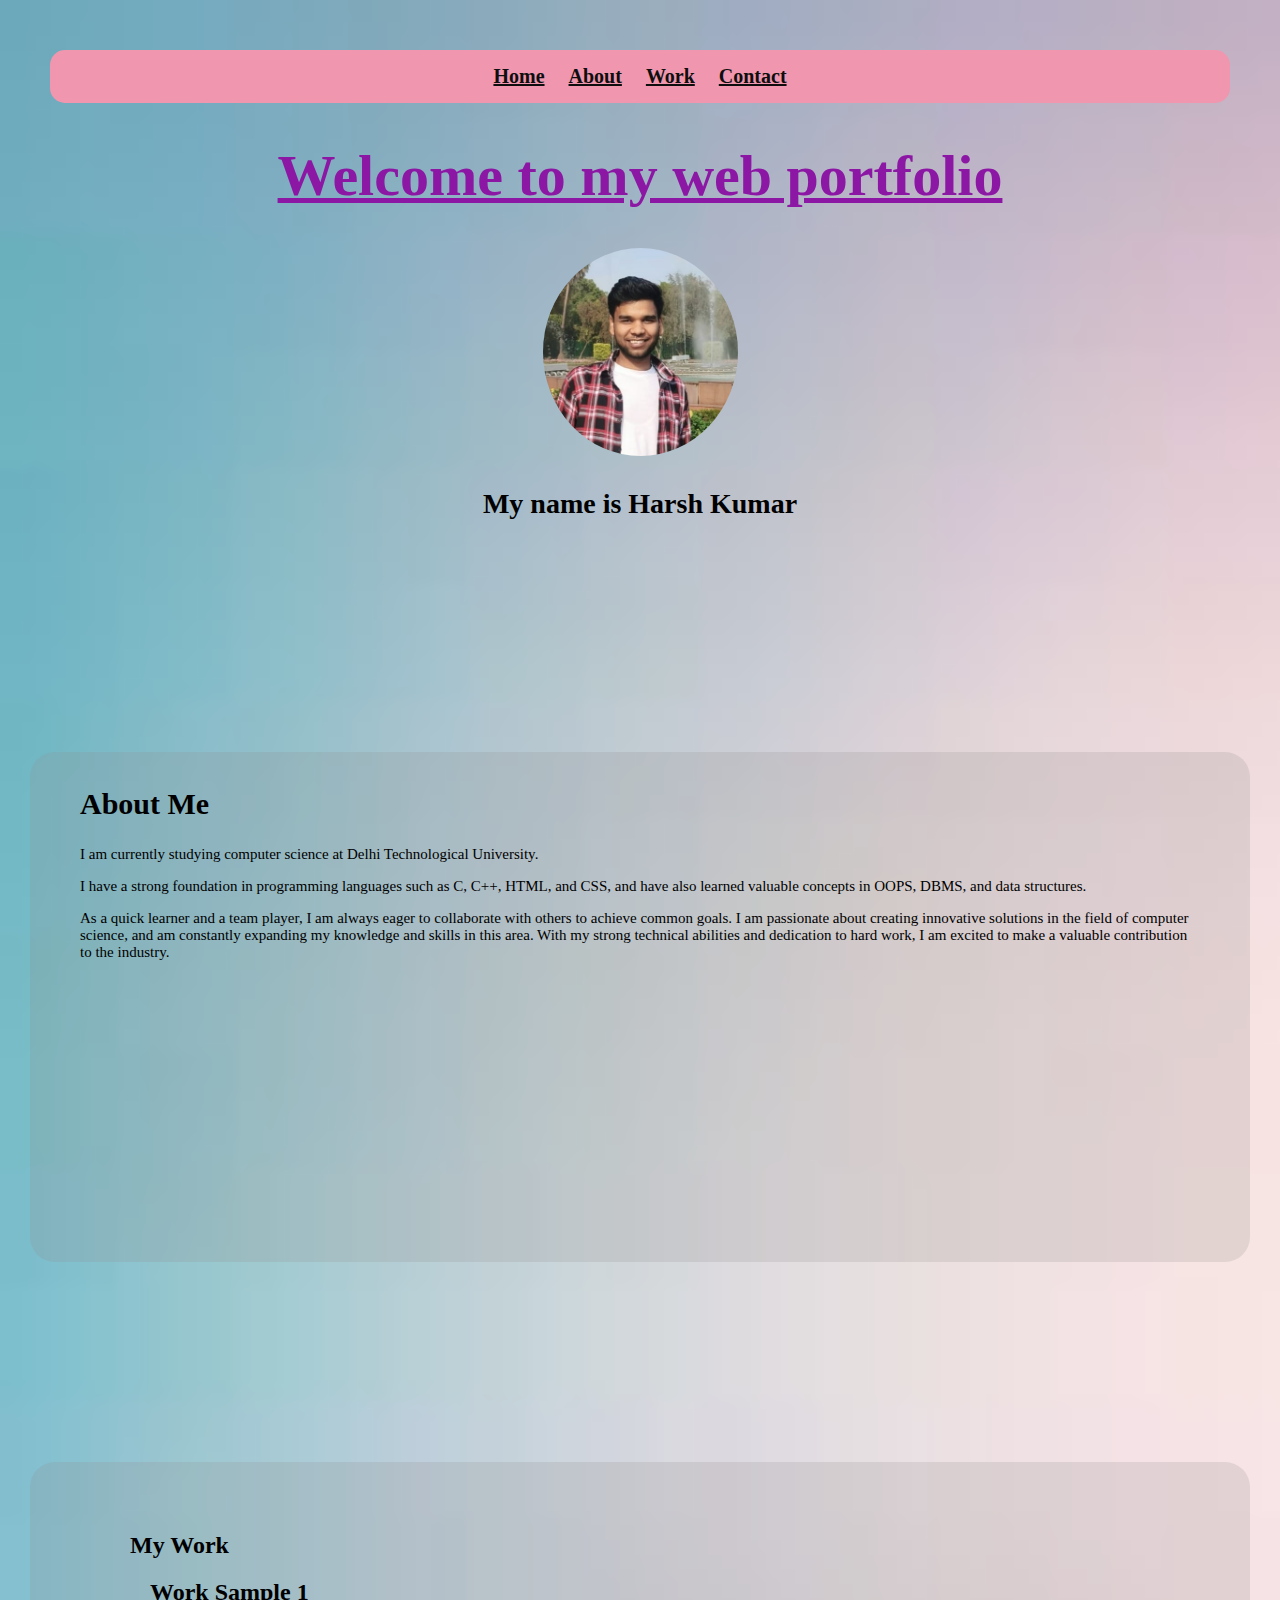
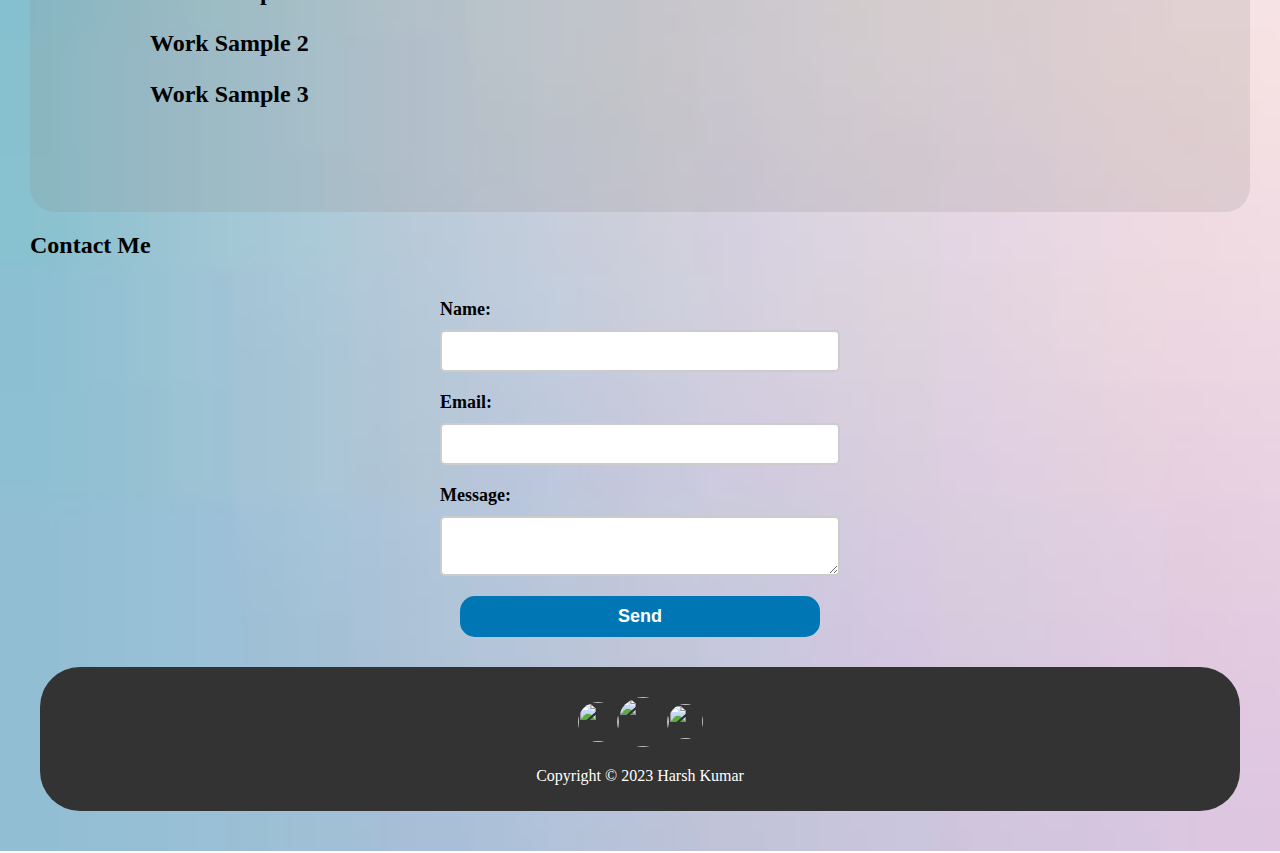
==== index.html @ b761d341 "font family changed" ====
<!DOCTYPE html>
<html lang="en">
<head>
  <meta charset="UTF-8">
  <meta name="viewport" content="width=device-width, initial-scale=1.0">
  <title>Harsh Kumar</title>
  <link rel="stylesheet" href="styles.css">
</head>
<body style="background-image: url(background.jpg); background-repeat: no-repeat; background-size:cover; ">
  <header>
    <nav>
      <a href="#home">Home</a>
      <a href="#about">About</a>
      <a href="#work">Work</a>
      <a href="#contact">Contact</a>
    </nav>
  </header>

  <section id="home">
    <div class="banner">
    <h1 style="color: rgb(141, 23, 165);"><u>Welcome to  my web  portfolio</u> </h1> 
    <img src="WhatsApp Image 2023-03-30 at 13.04.11.jpg" style="height: 208px; width: 195px;"  >
      <p>My name is Harsh Kumar</p> 
    </div> 

  </section>

  <section id="about">
    
    <div class="about-container">
      <h2 style="font-size:30px; ">About Me</h2> 
      <p>I am currently studying computer science at Delhi Technological University.</p>
        <p>I have a strong foundation in programming languages such as C, C++, HTML, and CSS, and have also learned valuable concepts in OOPS, DBMS, and data structures.</p> 
         <p> As a quick learner and a team player, I am always eager to collaborate with others to achieve common goals.
         I am passionate about creating innovative solutions in the field of computer science, and am constantly expanding my knowledge and skills in this area. With my strong technical abilities and dedication to hard work, I am excited to make a valuable contribution to the industry.
        </p>
    </div>
  </section>

  <section id="work">
    
    <div class="work-container">
      <h2>My Work</h2>
      <div class="work-item">
        <!-- <img src="" alt="Work Sample 1"> -->
        <h3>Work Sample 1</h3>
        
      </div>
      <div class="work-item">
        <!-- <img src="" alt="Work Sample 2"> -->
        <h3>Work Sample 2</h3>
        
      </div>
      <div class="work-item">
        <!-- <img src="work-sample3.jpg" alt="Work Sample 3"> -->
        <h3>Work Sample 3</h3>
        
      </div>
    </div>
  </section>

  <section id="contact">
    <h2>Contact Me</h2>
    <form>
      <label for="name">Name:</label>
      <input type="text" id="name" name="name">
      <label for="email">Email:</label>
      <input type="email" id="email" name="email">
      <label for="message">Message:</label>
      <textarea id="message" name="message"></textarea>
      <input type="submit" value="Send">
    </form>
  </section>

  <footer>
    <div class="social-links">
        <a href="https://www.instagram.com/hars__05" target="_blank" >
            <img width="40px"; height="40px"; src="https://upload.wikimedia.org/wikipedia/commons/thumb/e/e7/Instagram_logo_2016.svg/2048px-Instagram_logo_2016.svg.png">
          
        </a>
        <a href="https://www.linkedin.com/in/harsh-kumar-b5a970217?lipi=urn%3Ali%3Apage%3Ad_flagship3_profile_view_base_contact_details%3BKNAPLdLSQNK47qSFDerOLg%3D%3D" target="_blank">
          <img width="50px"; height="50px"; src="https://static.vecteezy.com/system/resources/previews/018/930/587/original/linkedin-logo-linkedin-icon-transparent-free-png.png" >
        </a>
        <a href="https://github.com/har-sh310" target="_blank">
            <img width="35px"; height="35px";  src="https://w7.pngwing.com/pngs/914/758/png-transparent-github-social-media-computer-icons-logo-android-github-logo-computer-wallpaper-banner-thumbnail.png" >
        </a>
      </div>
      
      
    </div>
  <p>Copyright &copy; 2023 Harsh Kumar</p>
  </footer>
</body>
</html>
---- styles.css ----
/* Global styles */
body {
	font-family:'Times New Roman', Times, serif;
	margin: 10px;
	padding: 20px;
	
  }
  
  img {
	border-radius: 50%;
  }
  
  /* Header styles */
  header {
	background-color: #f096ae; 
	border-radius: 15px;
	margin: 20px;
	padding: 15px;
	text-align: center;
	background-size:auto;
  }
  
  
  nav a {
	display: inline-flexbox;
	color: #0e0e0e;
	font-size: 20px;
	font-weight: 800;
	margin: 10px;
  }
  
  /* Banner styles */
  .banner {
	
	display:inline-flexbox;
	justify-content: center;
	align-items: center;
	height: 600px;
	background-size: cover;
	background-position: center;
	text-align: center;
	
  }
  
  .banner h1 {
	font-size: 58px;
	font-weight: 900;
  }
  
  .banner p {
	font-size: 28px;
	font-weight: 600;
	
  }
  
  /* About section styles */
  .about-container {
	font-size: 15px;
	height: 450px;
	display: flexbox;
	justify-content: center;
	align-items: center;
	flex-wrap: wrap;
	background-color:rgba(143, 142, 142, 0.2);
	background-position: center;
     border-radius:25px;
	 padding: 50px;
	 padding-top: 10px;
     margin-top: 10px;
	 margin-bottom:50px ;
	 

  }

  
  
  
  /* Work section styles */
  .work-container {
	height: 200px;
	justify-content: center;
	align-items: center;
	flex-wrap: nowrap;
	background-color:rgba(143, 142, 142, 0.2);
	background-position: center;
     border-radius:25px;
	 padding: 100px;
	 padding-top: 50px;
     margin-top:200px;
  }
  
  .work-item {
	flex: 1;
	max-width: 400px;
	margin: 20px;
  }
  
  .work-item h3 {
	margin-top: 20px;
	font-size: 24px;
	font-weight: 600;
  }
  
  
  
  /* Contact section styles */
  form {
	display: flex;
	flex-direction: column;
	max-width: 400px;
	margin: 0 auto;
  }
  
  label {
	font-size: 18px;
	font-weight: 600;
	margin-top: 20px;
  }
  
  input, textarea {
	font-size: 16px;
	padding: 10px;
	margin-top: 10px;
	border: 2px solid #ccc;
	border-radius: 5px;
  }
  
  input[type="submit"] {
	background-color: #0077B5;
	color: #FFF;
	font-size: 18px;
	font-weight: 600;
	border: none;
	border-radius: 15px;
	
	margin:20px;
	cursor: pointer;
  }
  
  input[type="submit"]:hover {
	background-color: #005F8C;
  }
  
  /* Footer styles */
  footer {
	background-color: #333;
	margin: 10px;
	padding: 10px;
	color: #FFF;
	text-align: center;
	border-radius: 40px;
  }
  
  .social-links {
	display: flex;
	justify-content: center;
	align-items: center;
	margin-top: 20px;
	cursor: pointer;
  }
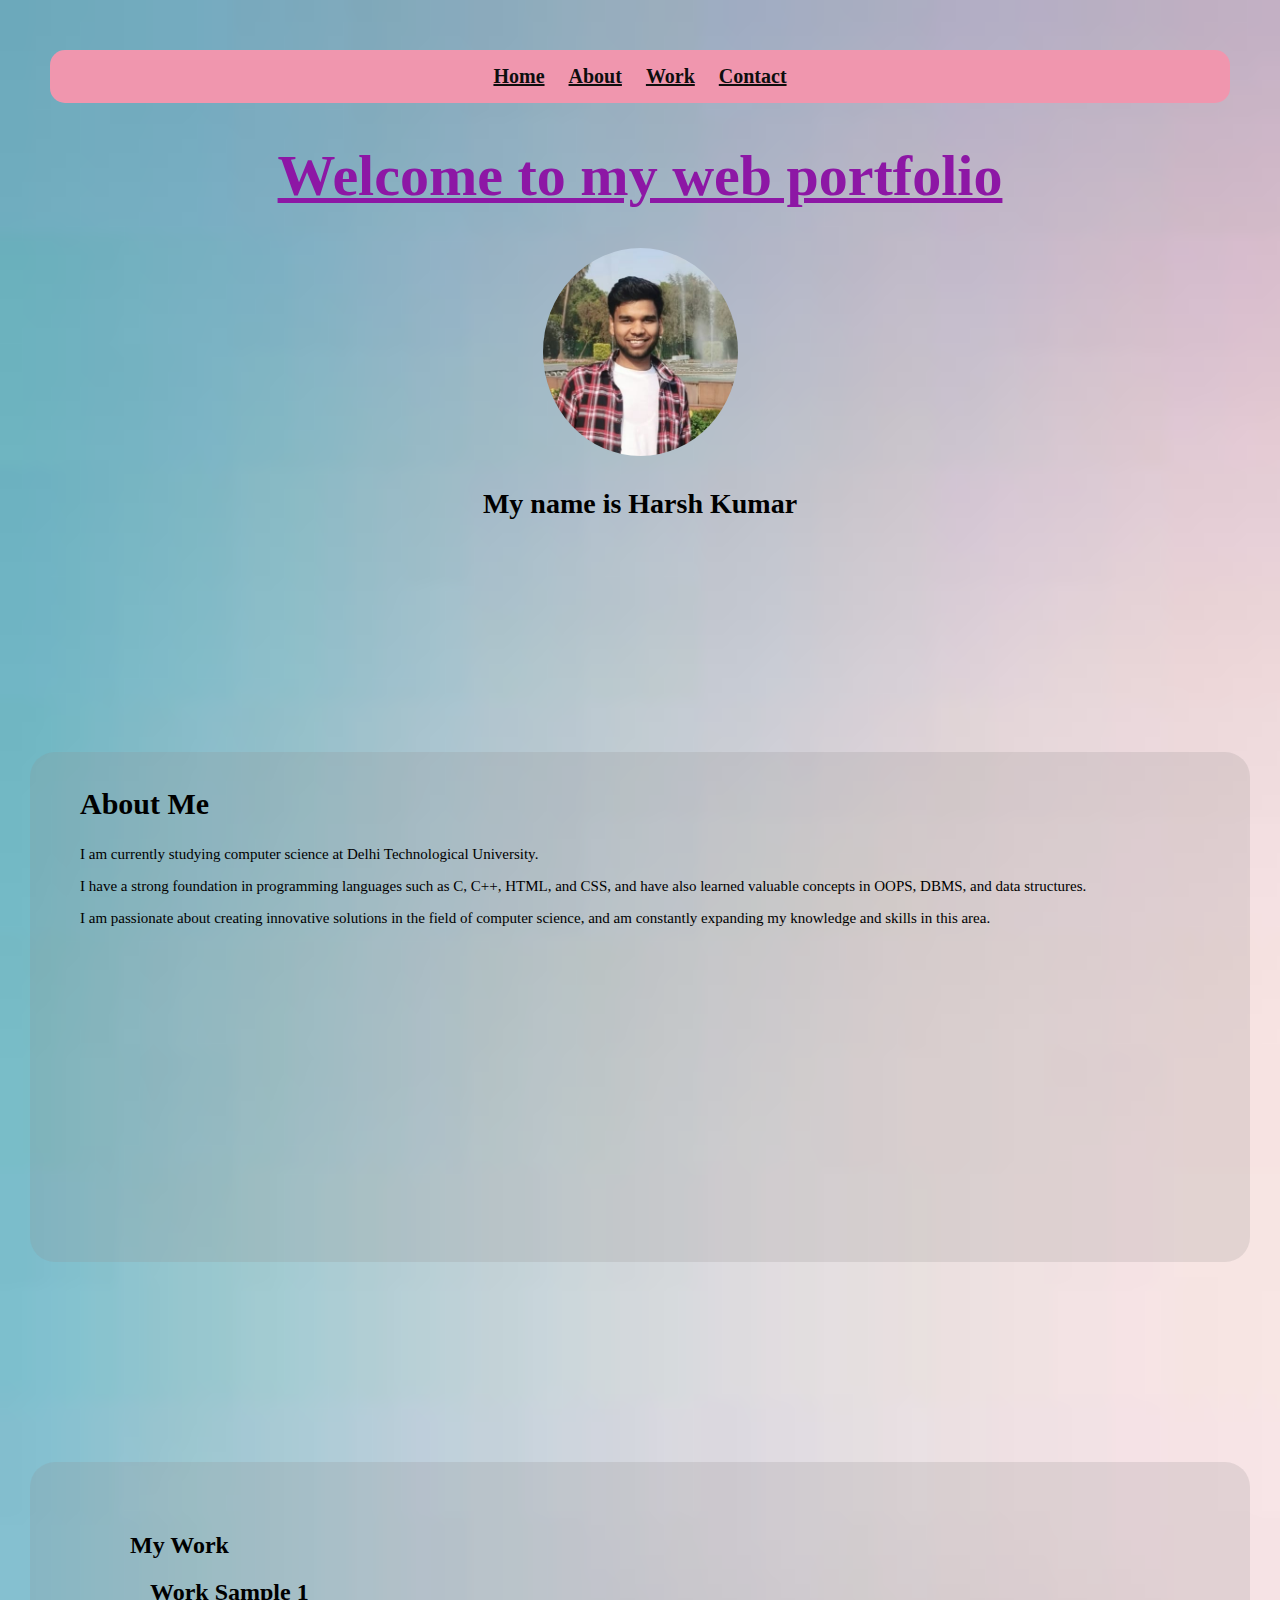
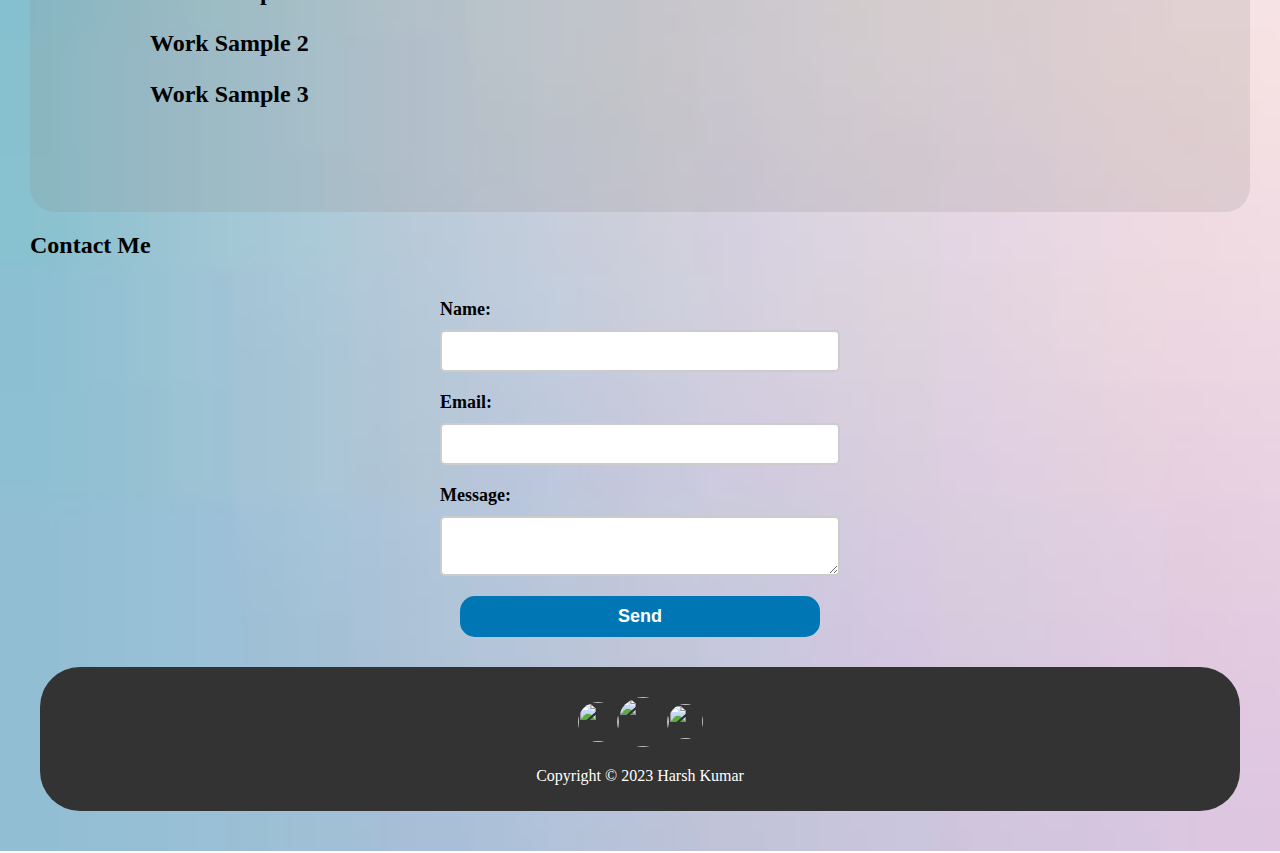
==== commit 2783d6ce: "font size and family changing" ====
--- a/index.html
+++ b/index.html
@@ -31,8 +31,8 @@
       <h2 style="font-size:30px; ">About Me</h2> 
       <p>I am currently studying computer science at Delhi Technological University.</p>
         <p>I have a strong foundation in programming languages such as C, C++, HTML, and CSS, and have also learned valuable concepts in OOPS, DBMS, and data structures.</p> 
-         <p> As a quick learner and a team player, I am always eager to collaborate with others to achieve common goals.
-         I am passionate about creating innovative solutions in the field of computer science, and am constantly expanding my knowledge and skills in this area. With my strong technical abilities and dedication to hard work, I am excited to make a valuable contribution to the industry.
+         <p> 
+         I am passionate about creating innovative solutions in the field of computer science, and am constantly expanding my knowledge and skills in this area.
         </p>
     </div>
   </section>
--- a/styles.css
+++ b/styles.css
@@ -1,6 +1,6 @@
 /* Global styles */
 body {
-	font-family:'Times New Roman', Times, serif;
+	font-family:Georgia, 'Times New Roman', Times, serif;
 	margin: 10px;
 	padding: 20px;
 	
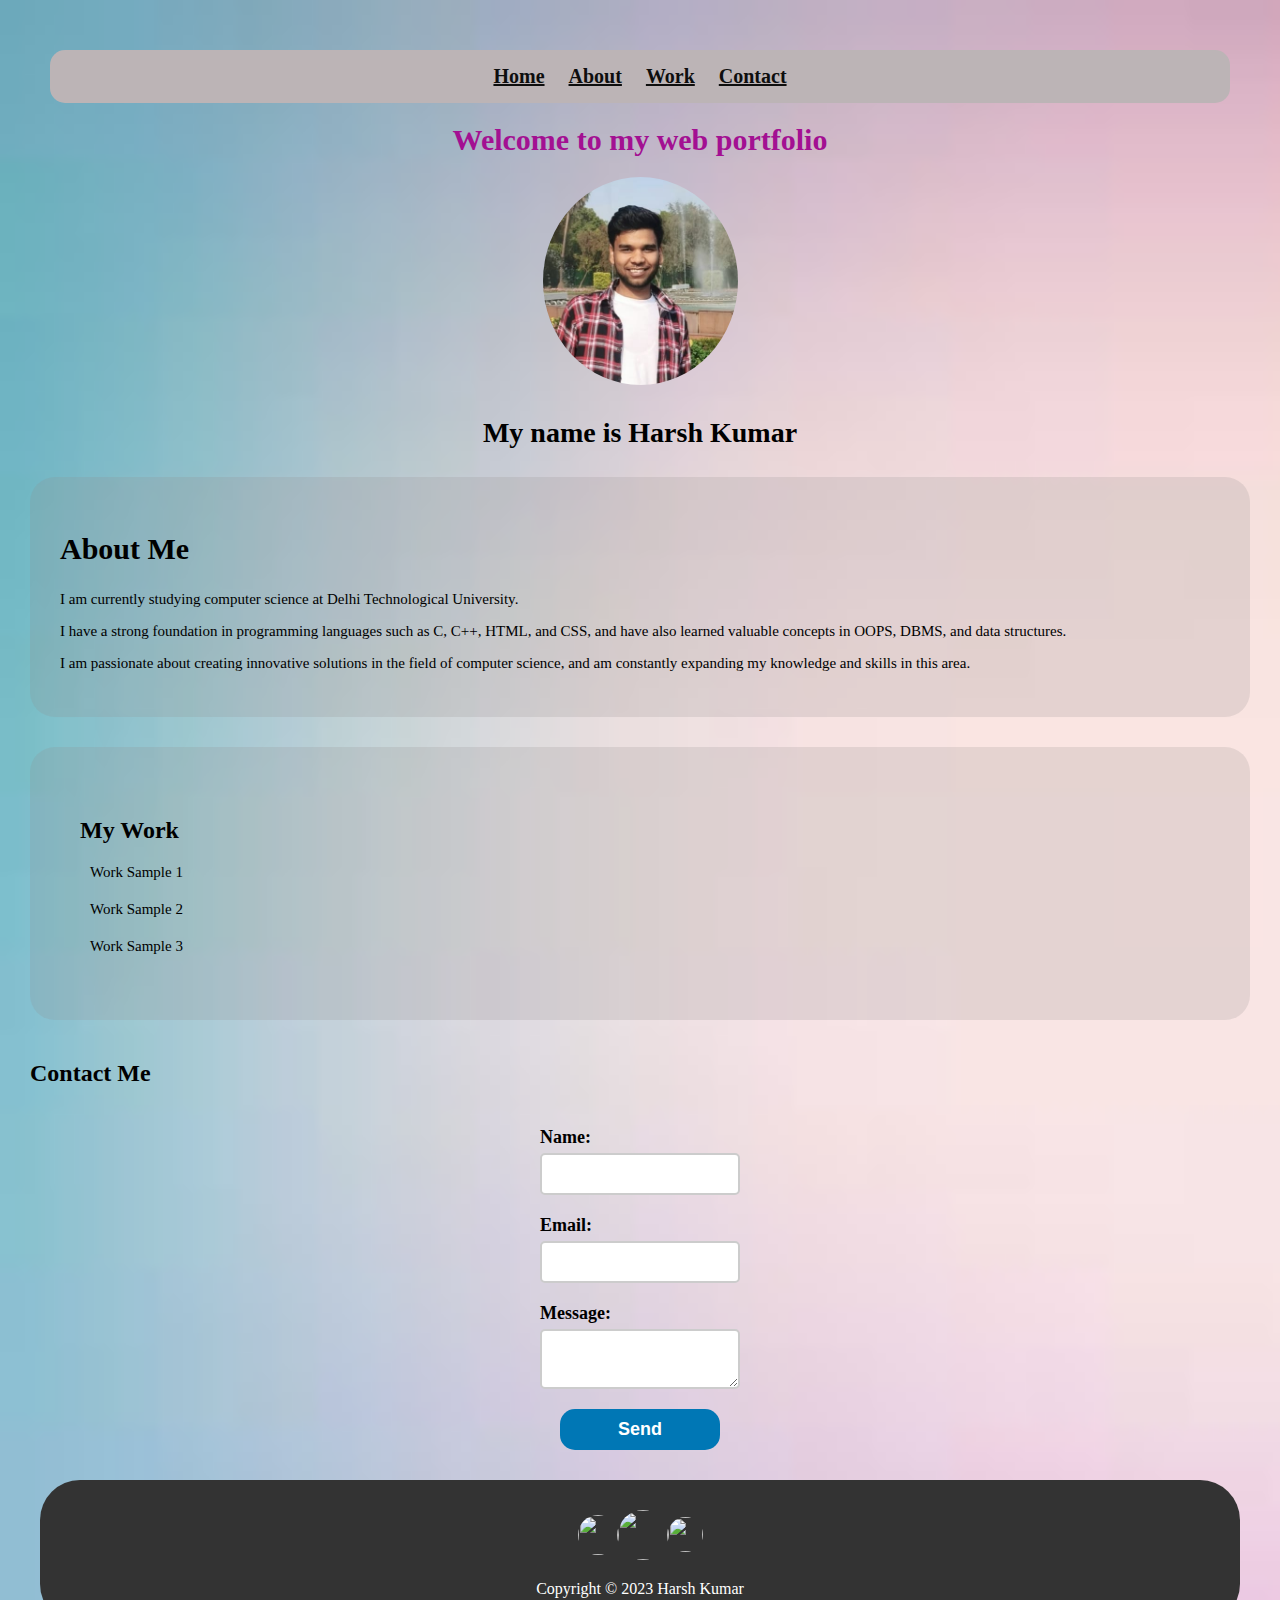
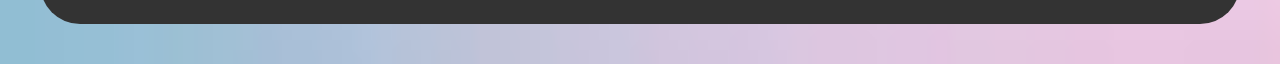
==== commit ab0dc341: "styles of boxes" ====
--- a/index.html
+++ b/index.html
@@ -5,8 +5,10 @@
   <meta name="viewport" content="width=device-width, initial-scale=1.0">
   <title>Harsh Kumar</title>
   <link rel="stylesheet" href="styles.css">
+  
 </head>
 <body style="background-image: url(background.jpg); background-repeat: no-repeat; background-size:cover; ">
+  
   <header>
     <nav>
       <a href="#home">Home</a>
@@ -18,7 +20,7 @@
 
   <section id="home">
     <div class="banner">
-    <h1 style="color: rgb(141, 23, 165);"><u>Welcome to  my web  portfolio</u> </h1> 
+    <h1 style="color: rgb(163, 16, 146);">Welcome to  my web  portfolio </h1> 
     <img src="WhatsApp Image 2023-03-30 at 13.04.11.jpg" style="height: 208px; width: 195px;"  >
       <p>My name is Harsh Kumar</p> 
     </div> 
@@ -69,6 +71,7 @@
       <label for="message">Message:</label>
       <textarea id="message" name="message"></textarea>
       <input type="submit" value="Send">
+
     </form>
   </section>
 
--- a/styles.css
+++ b/styles.css
@@ -12,7 +12,7 @@
   
   /* Header styles */
   header {
-	background-color: #f096ae; 
+	background-color: #bcb4b6; 
 	border-radius: 15px;
 	margin: 20px;
 	padding: 15px;
@@ -22,7 +22,7 @@
   
   
   nav a {
-	display: inline-flexbox;
+	display:flexbox;
 	color: #0e0e0e;
 	font-size: 20px;
 	font-weight: 800;
@@ -35,15 +35,16 @@
 	display:inline-flexbox;
 	justify-content: center;
 	align-items: center;
-	height: 600px;
+	height: auto;
 	background-size: cover;
 	background-position: center;
 	text-align: center;
+	height: auto;
 	
   }
   
   .banner h1 {
-	font-size: 58px;
+	font-size: 30px;
 	font-weight: 900;
   }
   
@@ -56,18 +57,16 @@
   /* About section styles */
   .about-container {
 	font-size: 15px;
-	height: 450px;
-	display: flexbox;
+	height:auto;
 	justify-content: center;
 	align-items: center;
 	flex-wrap: wrap;
 	background-color:rgba(143, 142, 142, 0.2);
 	background-position: center;
      border-radius:25px;
-	 padding: 50px;
-	 padding-top: 10px;
+	 padding: 30px;
      margin-top: 10px;
-	 margin-bottom:50px ;
+	 margin-bottom:10px ;
 	 
 
   }
@@ -77,28 +76,30 @@
   
   /* Work section styles */
   .work-container {
-	height: 200px;
+	height: auto;
 	justify-content: center;
 	align-items: center;
 	flex-wrap: nowrap;
 	background-color:rgba(143, 142, 142, 0.2);
 	background-position: center;
      border-radius:25px;
-	 padding: 100px;
+	 padding: 50px;
 	 padding-top: 50px;
-     margin-top:200px;
+     margin-top:30px;
+	 margin-bottom: 40px;
+	
   }
   
   .work-item {
 	flex: 1;
 	max-width: 400px;
-	margin: 20px;
+	margin: 10px;
   }
   
   .work-item h3 {
 	margin-top: 20px;
-	font-size: 24px;
-	font-weight: 600;
+	font-size: 15px;
+	font-weight: 300;
   }
   
   
@@ -107,8 +108,8 @@
   form {
 	display: flex;
 	flex-direction: column;
-	max-width: 400px;
-	margin: 0 auto;
+	max-width: 200px;
+	margin: auto auto;
   }
   
   label {
@@ -120,7 +121,7 @@
   input, textarea {
 	font-size: 16px;
 	padding: 10px;
-	margin-top: 10px;
+	margin-top: 5px;
 	border: 2px solid #ccc;
 	border-radius: 5px;
   }
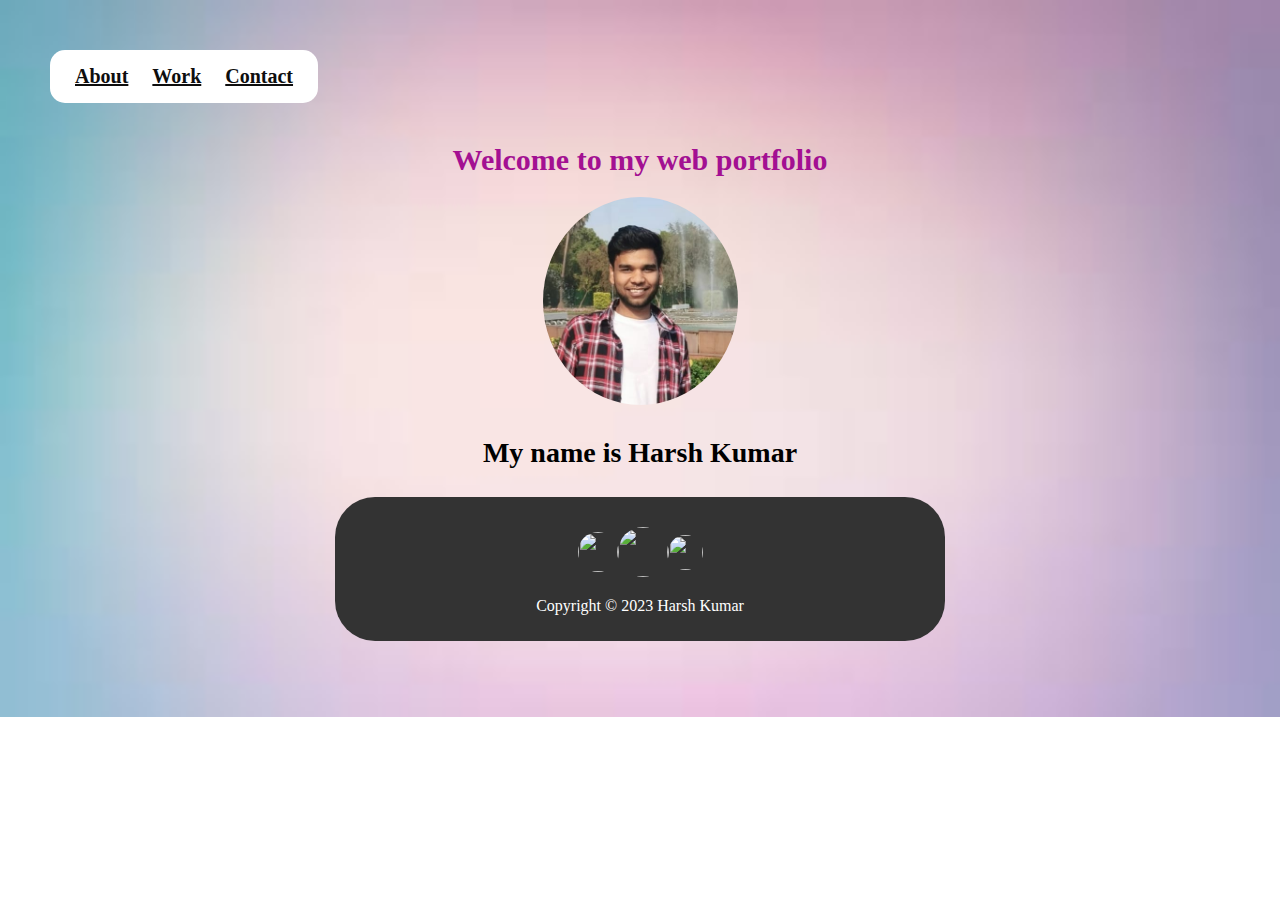
==== commit 6aa1fd0e: "joined about contact pages seperately" ====
--- a/index.html
+++ b/index.html
@@ -3,18 +3,20 @@
 <head>
   <meta charset="UTF-8">
   <meta name="viewport" content="width=device-width, initial-scale=1.0">
+  <link rel="icon" type="jpg" href="WhatsApp Image 2023-03-30 at 13.04.11.jpg" id="iconphoto">
   <title>Harsh Kumar</title>
   <link rel="stylesheet" href="styles.css">
   
 </head>
 <body style="background-image: url(background.jpg); background-repeat: no-repeat; background-size:cover; ">
   
+        
   <header>
     <nav>
-      <a href="#home">Home</a>
-      <a href="#about">About</a>
-      <a href="#work">Work</a>
-      <a href="#contact">Contact</a>
+      
+      <a href="about.html" target="_blank">About</a>
+      <a href="about.html " target="_blank">Work</a>
+      <a href="contact.html" target="_blank">Contact</a>
     </nav>
   </header>
 
@@ -25,55 +27,7 @@
       <p>My name is Harsh Kumar</p> 
     </div> 
 
-  </section>
 
-  <section id="about">
-    
-    <div class="about-container">
-      <h2 style="font-size:30px; ">About Me</h2> 
-      <p>I am currently studying computer science at Delhi Technological University.</p>
-        <p>I have a strong foundation in programming languages such as C, C++, HTML, and CSS, and have also learned valuable concepts in OOPS, DBMS, and data structures.</p> 
-         <p> 
-         I am passionate about creating innovative solutions in the field of computer science, and am constantly expanding my knowledge and skills in this area.
-        </p>
-    </div>
-  </section>
-
-  <section id="work">
-    
-    <div class="work-container">
-      <h2>My Work</h2>
-      <div class="work-item">
-        <!-- <img src="" alt="Work Sample 1"> -->
-        <h3>Work Sample 1</h3>
-        
-      </div>
-      <div class="work-item">
-        <!-- <img src="" alt="Work Sample 2"> -->
-        <h3>Work Sample 2</h3>
-        
-      </div>
-      <div class="work-item">
-        <!-- <img src="work-sample3.jpg" alt="Work Sample 3"> -->
-        <h3>Work Sample 3</h3>
-        
-      </div>
-    </div>
-  </section>
-
-  <section id="contact">
-    <h2>Contact Me</h2>
-    <form>
-      <label for="name">Name:</label>
-      <input type="text" id="name" name="name">
-      <label for="email">Email:</label>
-      <input type="email" id="email" name="email">
-      <label for="message">Message:</label>
-      <textarea id="message" name="message"></textarea>
-      <input type="submit" value="Send">
-
-    </form>
-  </section>
 
   <footer>
     <div class="social-links">
--- a/styles.css
+++ b/styles.css
@@ -1,18 +1,23 @@
-/* Global styles */
+
 body {
 	font-family:Georgia, 'Times New Roman', Times, serif;
 	margin: 10px;
 	padding: 20px;
 	
   }
+
+
   
   img {
 	border-radius: 50%;
+
   }
   
   /* Header styles */
   header {
-	background-color: #bcb4b6; 
+
+	display: inline-block;
+	background-color: #fff; 
 	border-radius: 15px;
 	margin: 20px;
 	padding: 15px;
@@ -54,98 +59,12 @@
 	
   }
   
-  /* About section styles */
-  .about-container {
-	font-size: 15px;
-	height:auto;
-	justify-content: center;
-	align-items: center;
-	flex-wrap: wrap;
-	background-color:rgba(143, 142, 142, 0.2);
-	background-position: center;
-     border-radius:25px;
-	 padding: 30px;
-     margin-top: 10px;
-	 margin-bottom:10px ;
-	 
-
-  }
-
   
   
-  
-  /* Work section styles */
-  .work-container {
-	height: auto;
-	justify-content: center;
-	align-items: center;
-	flex-wrap: nowrap;
-	background-color:rgba(143, 142, 142, 0.2);
-	background-position: center;
-     border-radius:25px;
-	 padding: 50px;
-	 padding-top: 50px;
-     margin-top:30px;
-	 margin-bottom: 40px;
-	
-  }
-  
-  .work-item {
-	flex: 1;
-	max-width: 400px;
-	margin: 10px;
-  }
-  
-  .work-item h3 {
-	margin-top: 20px;
-	font-size: 15px;
-	font-weight: 300;
-  }
-  
-  
-  
-  /* Contact section styles */
-  form {
-	display: flex;
-	flex-direction: column;
-	max-width: 200px;
-	margin: auto auto;
-  }
-  
-  label {
-	font-size: 18px;
-	font-weight: 600;
-	margin-top: 20px;
-  }
-  
-  input, textarea {
-	font-size: 16px;
-	padding: 10px;
-	margin-top: 5px;
-	border: 2px solid #ccc;
-	border-radius: 5px;
-  }
-  
-  input[type="submit"] {
-	background-color: #0077B5;
-	color: #FFF;
-	font-size: 18px;
-	font-weight: 600;
-	border: none;
-	border-radius: 15px;
-	
-	margin:20px;
-	cursor: pointer;
-  }
-  
-  input[type="submit"]:hover {
-	background-color: #005F8C;
-  }
-  
-  /* Footer styles */
+   /* Footer styles */
   footer {
 	background-color: #333;
-	margin: 10px;
+	margin: 10px 25%;
 	padding: 10px;
 	color: #FFF;
 	text-align: center;
@@ -158,9 +77,4 @@
 	align-items: center;
 	margin-top: 20px;
 	cursor: pointer;
-  }
-  
-  
- 
-  
-    +  } 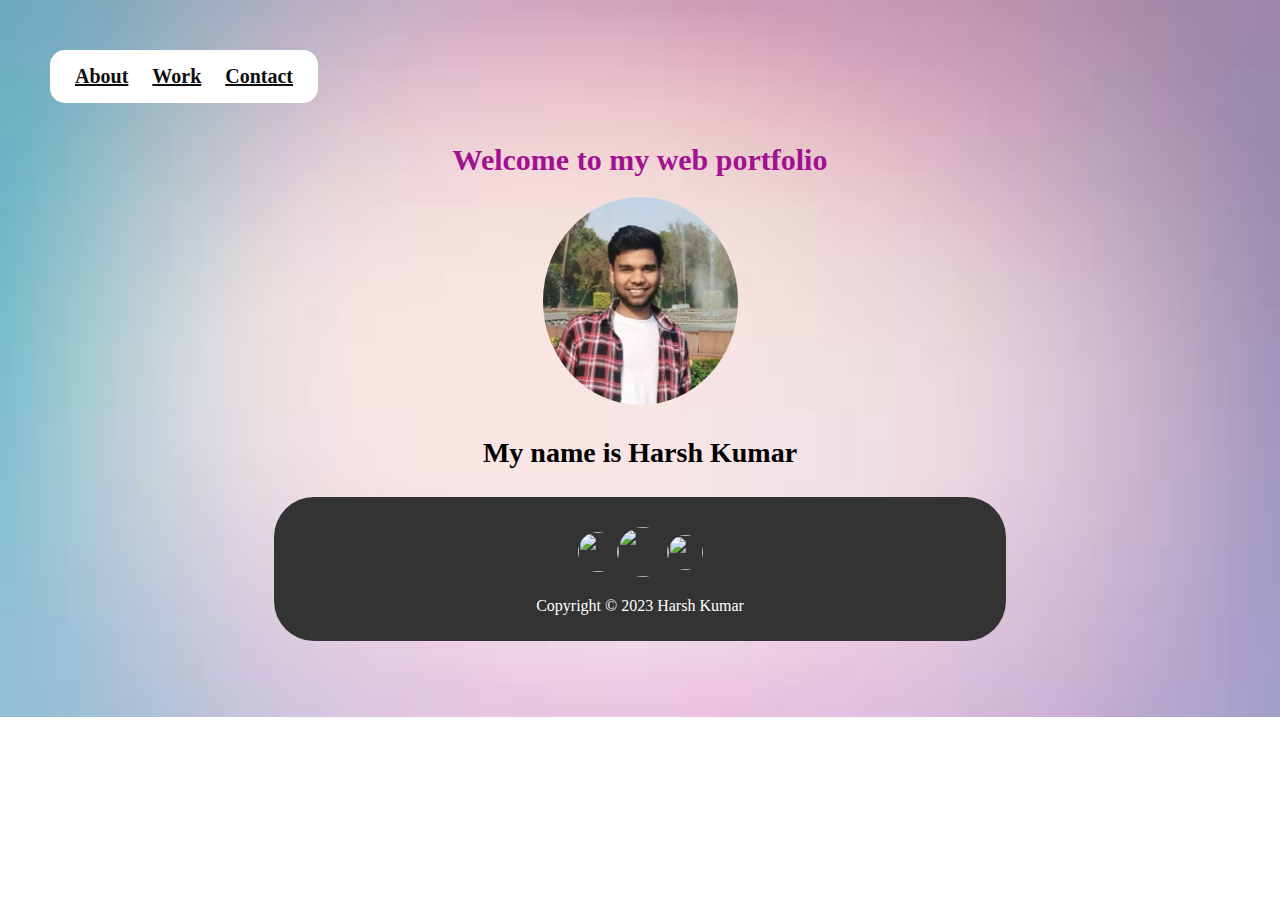
==== commit a1d03a9e: "changed some margin and padding styles" ====
--- a/index.html
+++ b/index.html
@@ -14,9 +14,9 @@
   <header>
     <nav>
       
-      <a href="about.html" target="_blank">About</a>
-      <a href="about.html " target="_blank">Work</a>
-      <a href="contact.html" target="_blank">Contact</a>
+      <a href="about.html" >About</a>
+      <a href="about.html " >Work</a>
+      <a href="contact.html">Contact</a>
     </nav>
   </header>
 
--- a/styles.css
+++ b/styles.css
@@ -64,7 +64,7 @@
    /* Footer styles */
   footer {
 	background-color: #333;
-	margin: 10px 25%;
+	margin: 10px 20%;
 	padding: 10px;
 	color: #FFF;
 	text-align: center;
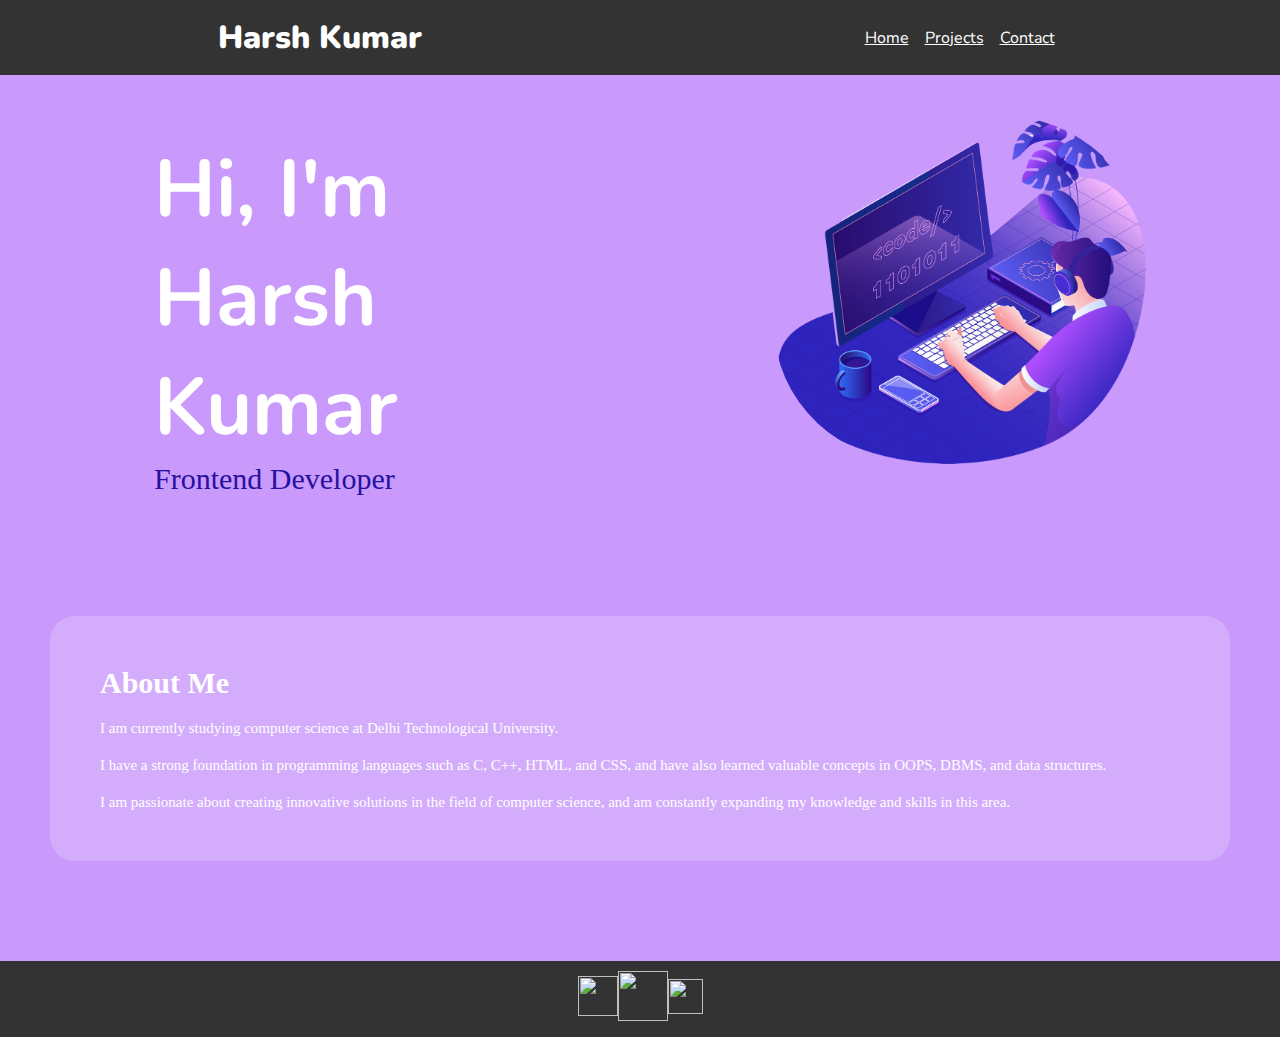
==== commit bf07f5ff: "changed the whole look" ====
--- a/index.html
+++ b/index.html
@@ -8,24 +8,51 @@
   <link rel="stylesheet" href="styles.css">
   
 </head>
-<body style="background-image: url(background.jpg); background-repeat: no-repeat; background-size:cover; ">
+<body>
   
-        
   <header>
     <nav>
-      
-      <a href="about.html" >About</a>
-      <a href="about.html " >Work</a>
-      <a href="contact.html">Contact</a>
+      <div class="left">Harsh Kumar</div>
+      <div class="right">
+        <ul>
+        <a href="index.html">Home</a> 
+        <a href="projects.html">Projects</a>
+        <a href="contact.html">Contact</a>
+        </ul>
+      </div>
     </nav>
+
   </header>
+        
+  <main>
+    <section class="firstsection">
+      <div class="leftsection">
+        <h1>Hi, I'm  Harsh Kumar</h1>
+        <p>Frontend Developer</p>
+       
+        
+    
+      </div>
+      <div class="rightsection">
+          <img src="PngItem_1272138.png" alt="">
+      </div>
+    </section>
+    
+    <section id="about">
+    
+    <div class="about-container">
+      <h2 style="font-size:30px; ">About Me</h2> 
+      <p>I am currently studying computer science at Delhi Technological University.</p>
+        <p>I have a strong foundation in programming languages such as C, C++, HTML, and CSS, and have also learned valuable concepts in OOPS, DBMS, and data structures.</p> 
+         <p> 
+         I am passionate about creating innovative solutions in the field of computer science, and am constantly expanding my knowledge and skills in this area.
+        </p>
+    </div>
+  </section>
+    
 
-  <section id="home">
-    <div class="banner">
-    <h1 style="color: rgb(163, 16, 146);">Welcome to  my web  portfolio </h1> 
-    <img src="WhatsApp Image 2023-03-30 at 13.04.11.jpg" style="height: 208px; width: 195px;"  >
-      <p>My name is Harsh Kumar</p> 
-    </div> 
+  </main>
+
 
 
 
@@ -45,8 +72,9 @@
       
       
     </div>
-  <p>Copyright &copy; 2023 Harsh Kumar</p>
+  
   </footer>
+  
 </body>
 </html>
 
--- a/styles.css
+++ b/styles.css
@@ -1,80 +1,115 @@
+@import url('https://fonts.googleapis.com/css2?family=Nunito:wght@500&family=Roboto+Mono:wght@500&family=Work+Sans&display=swap');
 
-body {
-	font-family:Georgia, 'Times New Roman', Times, serif;
-	margin: 10px;
-	padding: 20px;
+*{
+	padding: 0;
+	margin: 0;
+}
+body{
 	
-  }
+	background-color:rgb(201, 153, 252) ;
+	color: white;
+	font-family: 'Nunito', sans-serif;
+	font-size: 16px;
+	height: auto;
+}
 
 
-  
-  img {
-	border-radius: 50%;
+nav{
+	display: flex;
+	justify-content: space-around;
+	align-items: center;
+	background-color: #333;
+	height: 75px;
 
-  }
-  
-  /* Header styles */
-  header {
+}
+nav ul {
+	
+	display: flex;
+	align-items:center;
+	justify-content:space-evenly;
 
-	display: inline-block;
-	background-color: #fff; 
-	border-radius: 15px;
-	margin: 20px;
-	padding: 15px;
-	text-align: center;
-	background-size:auto;
-  }
-  
-  
-  nav a {
-	display:flexbox;
-	color: #0e0e0e;
-	font-size: 20px;
-	font-weight: 800;
-	margin: 10px;
-  }
-  
-  /* Banner styles */
-  .banner {
+}
+nav ul a{
+	list-style: none;
+	margin: 0 8px;
+	color:white;
+}
+
+
+
+.left{
+	font-size: 32px;
+	font-weight: 900;
+}
+
+.firstsection{
+	margin: 40px 20px;
+	display: flex;
+	justify-content: space-around;
+	/* margin: 70px 40px; */
+
 	
-	display:inline-flexbox;
+}
+
+.leftsection{
+	justify-content: center;
+	width: 30%;
+	align-items: center;
+	font-size: 40px;
+	padding: 20px;
+}
+.leftsection p{
+	font-size: 30px;
+	font-family: cursive;
+	color: rgb(38, 17, 159);
+}
+
+.leftsection img{
+	
+height: 70%;
+  border-radius: 45%;
+
+}
+
+.rightsection{
+	
+	display: flex;
+	justify-content: center;
+	width: 30%;
+	height: 50%;
+}
+.rightsection img{
+	width: 100%;
+	border-radius: 40%;
+	
+}
+
+.about-container {
+	font-family:cursive;
+	font-size: 15px;
 	justify-content: center;
 	align-items: center;
-	height: auto;
-	background-size: cover;
-	background-position: center;
-	text-align: center;
-	height: auto;
-	
-  }
+	background-color:rgb(255, 255, 255, 0.2);
+    border-radius:25px;
+	padding: 50px;
+    margin: 100px 50px;
+	   }
+
+.about-container p{
+	margin-top: 20px;
+}
   
-  .banner h1 {
-	font-size: 30px;
-	font-weight: 900;
-  }
-  
-  .banner p {
-	font-size: 28px;
-	font-weight: 600;
-	
-  }
-  
-  
-  
-   /* Footer styles */
   footer {
 	background-color: #333;
-	margin: 10px 20%;
 	padding: 10px;
 	color: #FFF;
 	text-align: center;
-	border-radius: 40px;
+	
   }
   
   .social-links {
 	display: flex;
 	justify-content: center;
 	align-items: center;
-	margin-top: 20px;
 	cursor: pointer;
-  } +  }  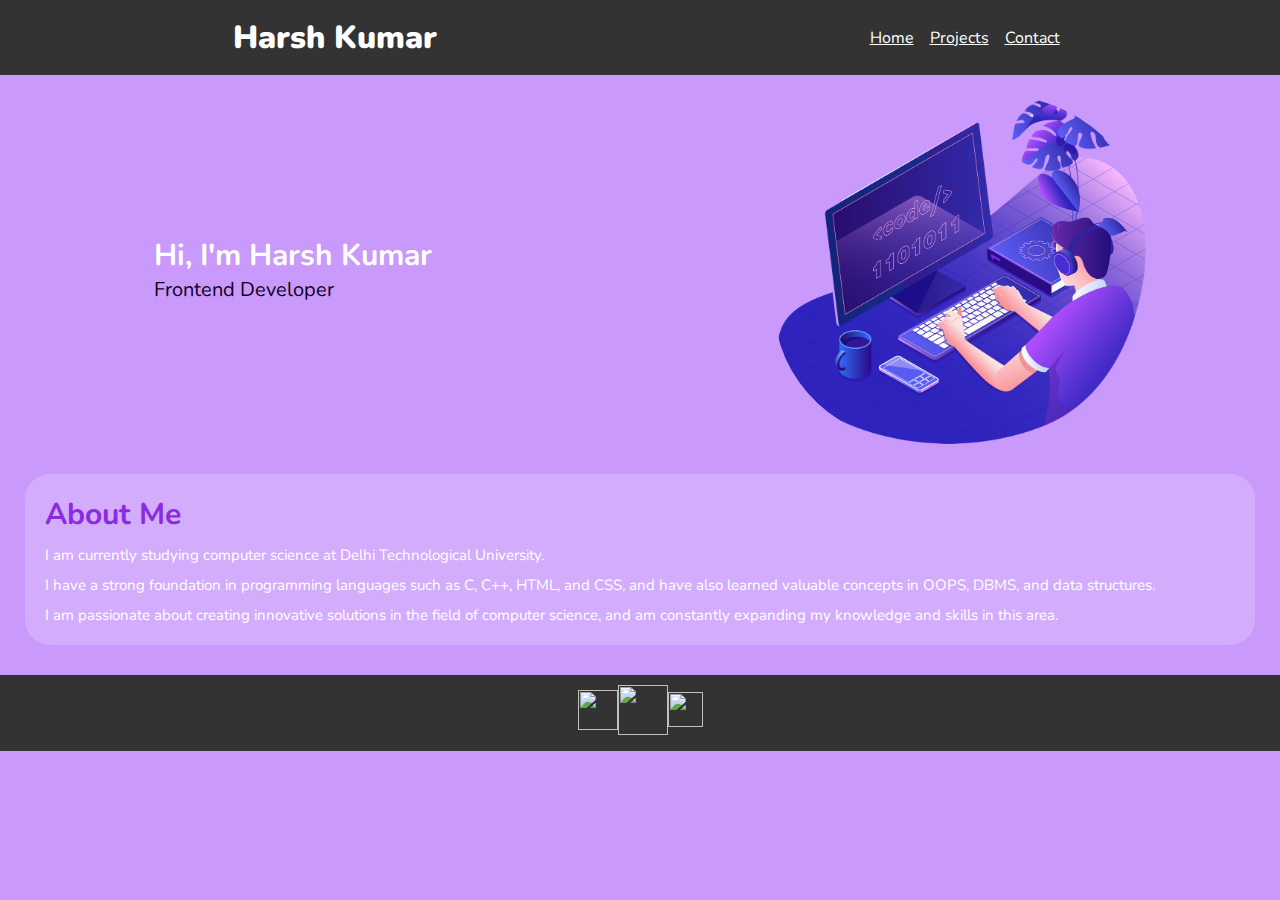
==== commit af080587: "responsiveness for mobile" ====
--- a/index.html
+++ b/index.html
@@ -30,18 +30,17 @@
         <h1>Hi, I'm  Harsh Kumar</h1>
         <p>Frontend Developer</p>
        
-        
-    
       </div>
+      
       <div class="rightsection">
-          <img src="PngItem_1272138.png" alt="">
+          <img src="images/PngItem_1272138.png" alt="">
       </div>
     </section>
     
     <section id="about">
     
     <div class="about-container">
-      <h2 style="font-size:30px; ">About Me</h2> 
+      <h2 style="font-size:30px; color: blueviolet; ">About Me</h2> 
       <p>I am currently studying computer science at Delhi Technological University.</p>
         <p>I have a strong foundation in programming languages such as C, C++, HTML, and CSS, and have also learned valuable concepts in OOPS, DBMS, and data structures.</p> 
          <p> 
--- a/styles.css
+++ b/styles.css
@@ -40,14 +40,14 @@
 .left{
 	font-size: 32px;
 	font-weight: 900;
+	margin-left: 20px;
 }
 
 .firstsection{
-	margin: 40px 20px;
+	margin: 20px 20px;
 	display: flex;
 	justify-content: space-around;
-	/* margin: 70px 40px; */
-
+align-items: center;
 	
 }
 
@@ -58,10 +58,13 @@
 	font-size: 40px;
 	padding: 20px;
 }
+.leftsection h1{
+	font-size: 30px;
+}
 .leftsection p{
-	font-size: 30px;
-	font-family: cursive;
-	color: rgb(38, 17, 159);
+	font-size: 20px;
+	font-family: 'Nunito', sans-serif;
+	color: rgb(13, 0, 25);
 }
 
 .leftsection img{
@@ -85,18 +88,18 @@
 }
 
 .about-container {
-	font-family:cursive;
+	font-family: 'Nunito', sans-serif;
 	font-size: 15px;
 	justify-content: center;
 	align-items: center;
 	background-color:rgb(255, 255, 255, 0.2);
     border-radius:25px;
-	padding: 50px;
-    margin: 100px 50px;
+	padding: 20px;
+    margin: 30px 25px;
 	   }
 
 .about-container p{
-	margin-top: 20px;
+	margin-top: 10px;
 }
   
   footer {
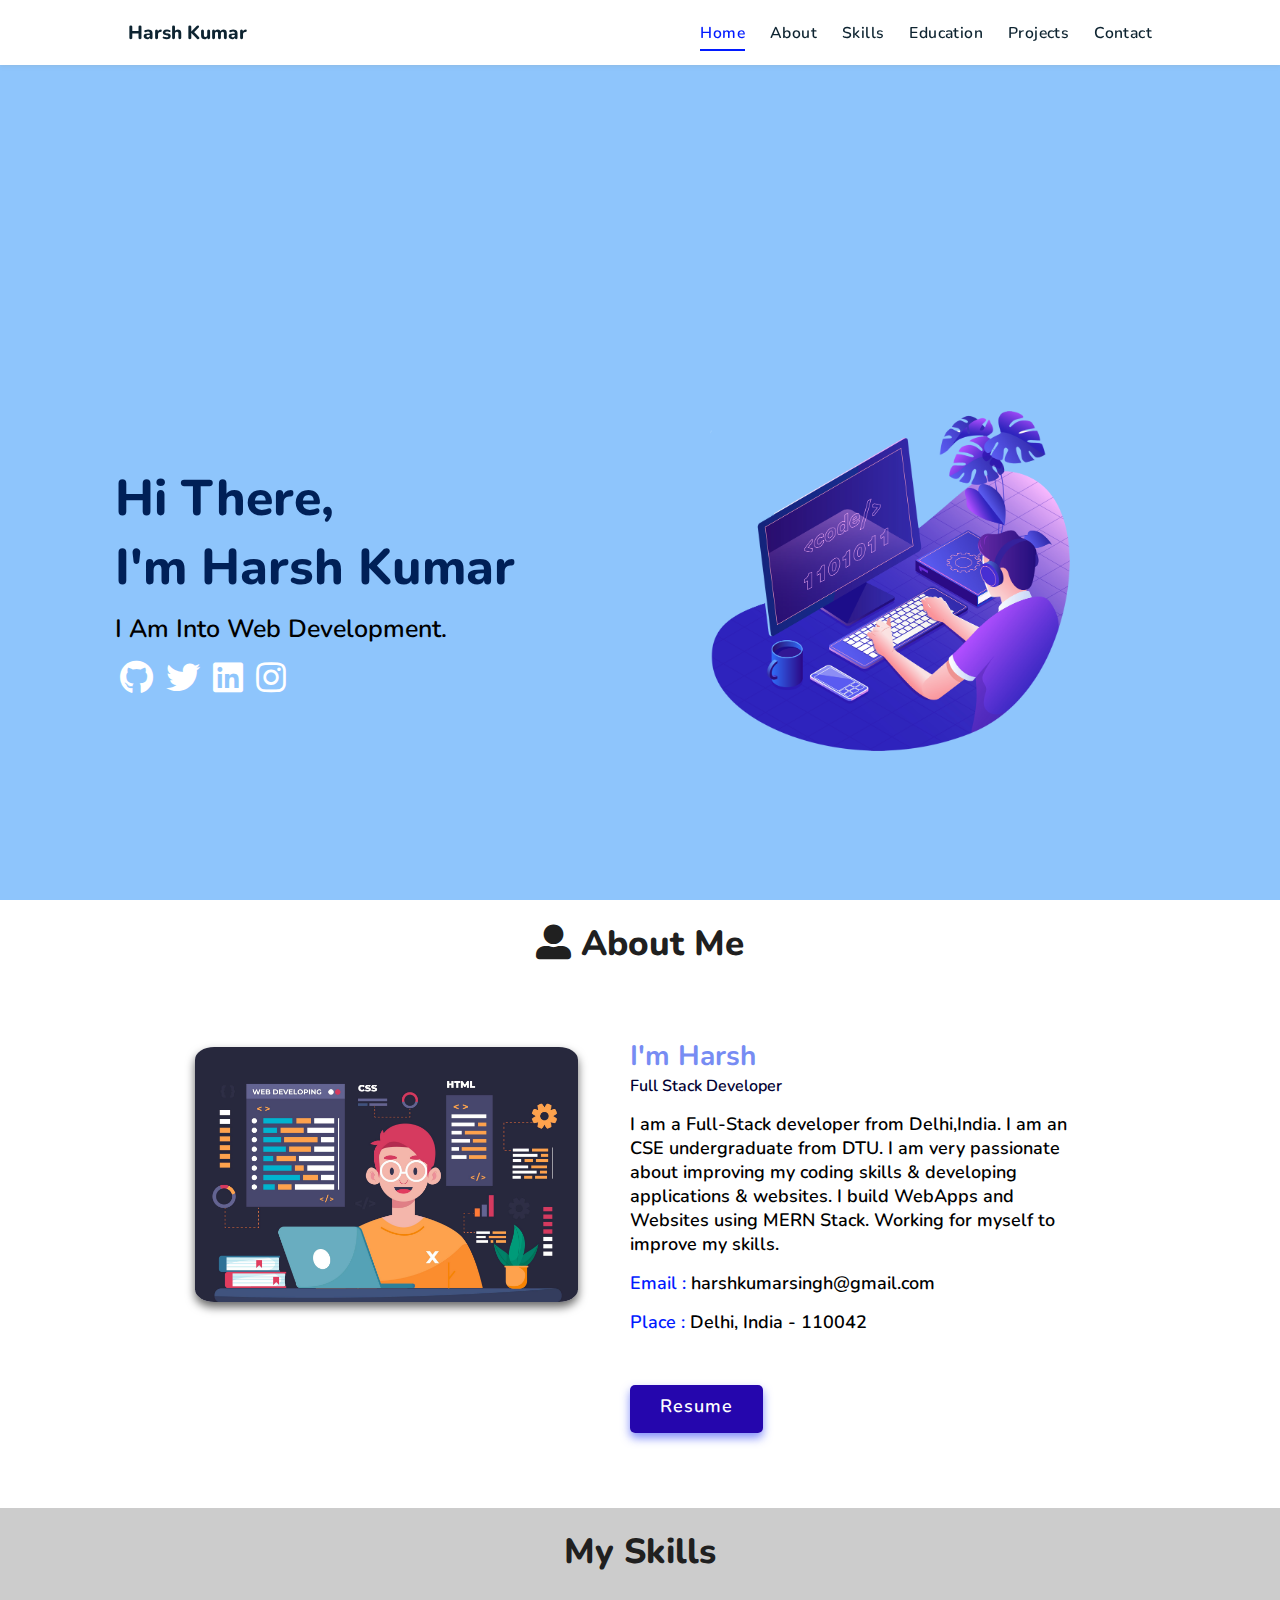
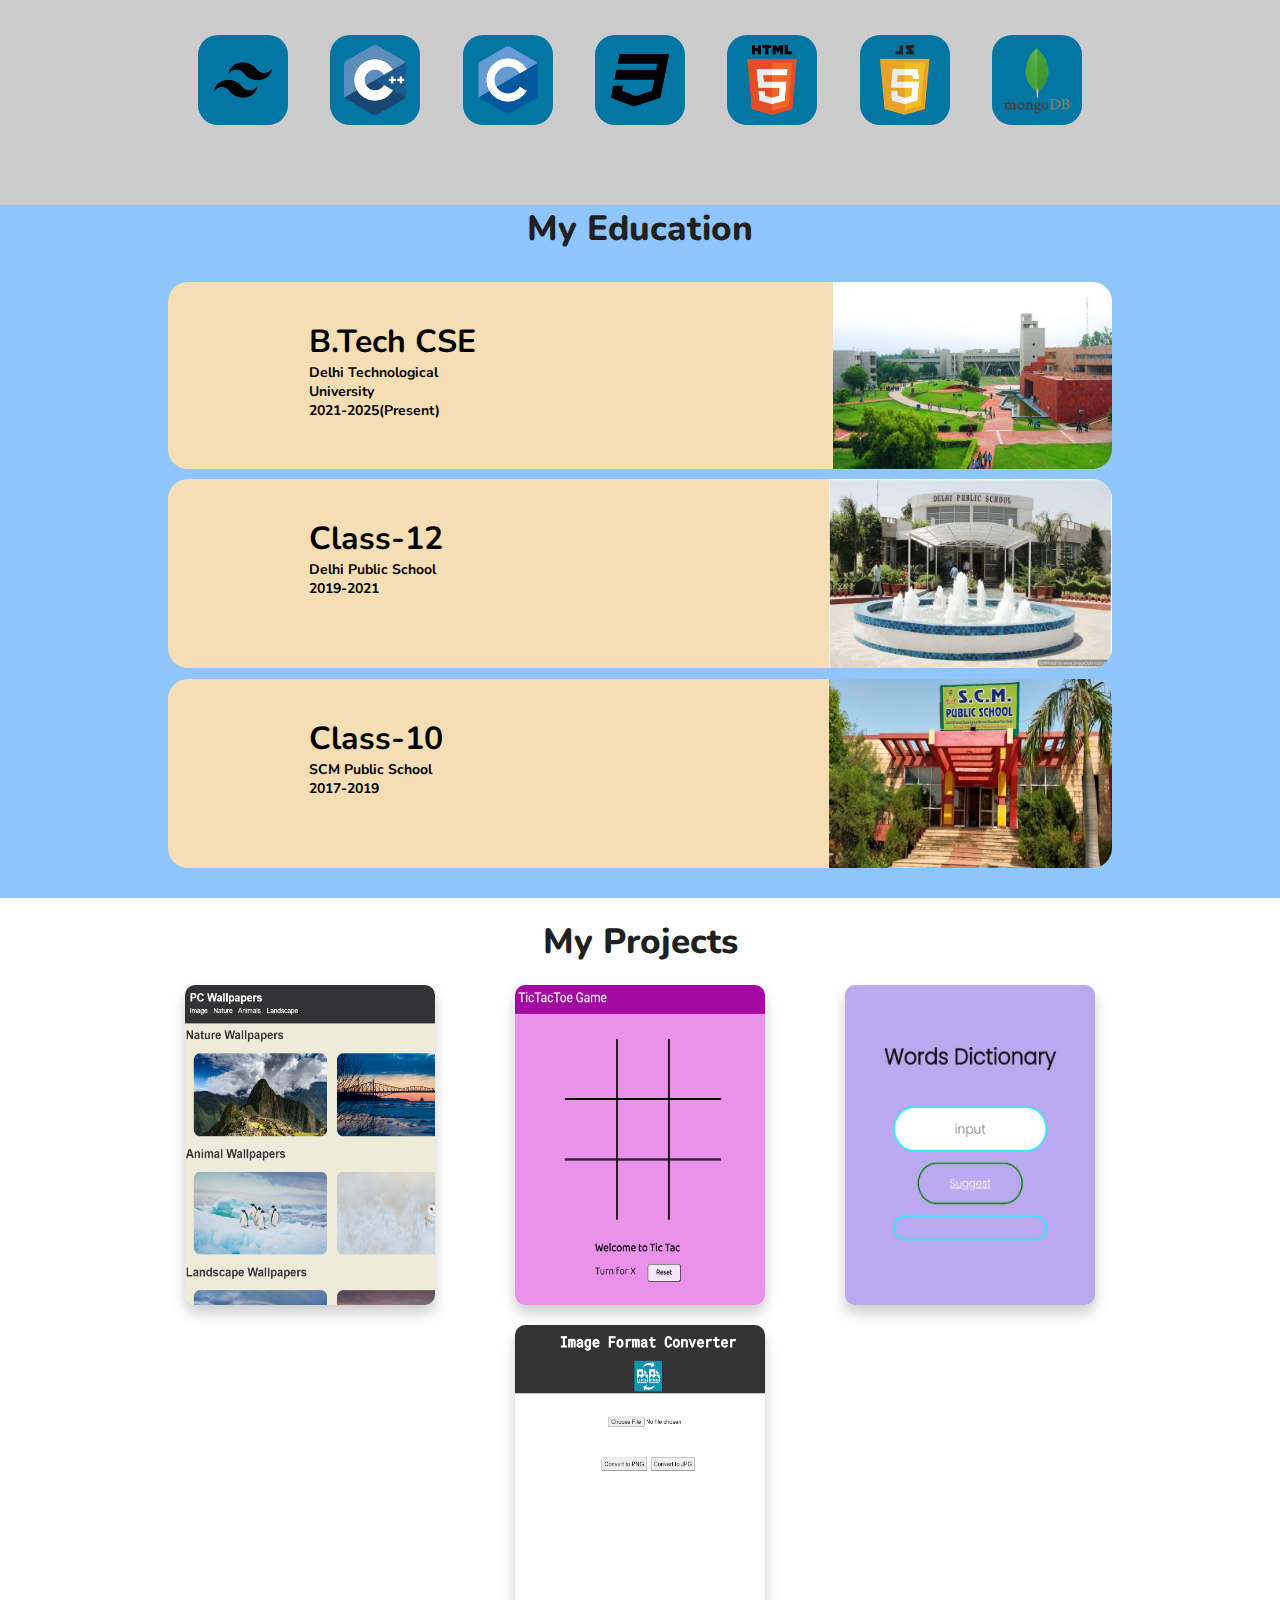
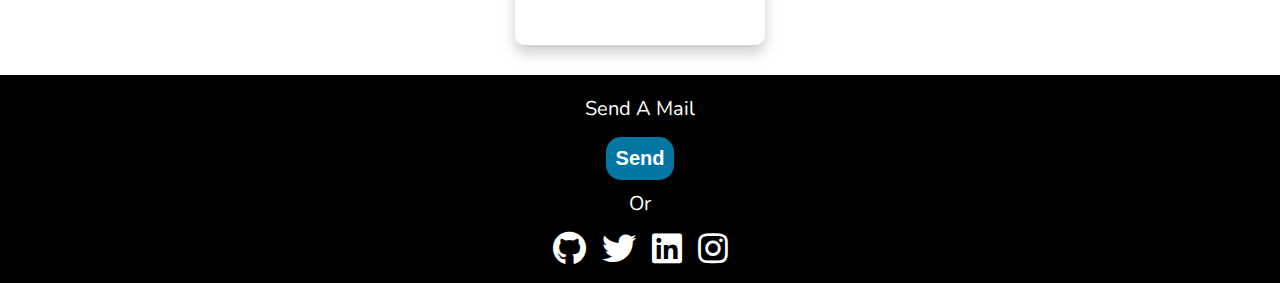
==== commit a6227bd0: "updated the whole design of portfolio" ====
--- a/index.html
+++ b/index.html
@@ -1,80 +1,249 @@
- <!DOCTYPE html>
+<!DOCTYPE html>
 <html lang="en">
-<head>
-  <meta charset="UTF-8">
-  <meta name="viewport" content="width=device-width, initial-scale=1.0">
-  <link rel="icon" type="jpg" href="WhatsApp Image 2023-03-30 at 13.04.11.jpg" id="iconphoto">
-  <title>Harsh Kumar</title>
-  <link rel="stylesheet" href="styles.css">
+  <head>
+    <meta charset="UTF-8" />
+    <meta name="viewport" content="width=device-width, initial-scale=1.0" />
+    <title>Portfolio | Harsh Kumar</title>
+    <link rel="icon" type="jpg" href="./icons/profile.png" id="iconphoto">
+    <link
+      rel="stylesheet"
+      href="https://cdnjs.cloudflare.com/ajax/libs/font-awesome/5.15.3/css/all.min.css" />
+    <link rel="stylesheet" href="styles.css" />
+  </head>
+
+  <body>
+    <header>
+      <a href="/" class="logo"> Harsh Kumar</a>
+
+      <div id="menu" class="fas fa-bars"></div>
+      <nav class="navbar">
+        <ul>
+          <li><a class="active" href="#home">Home</a></li>
+          <li><a href="#about">About</a></li>
+          <li><a href="#skills">Skills</a></li>
+          <li><a href="#education">Education</a></li>
+          <li><a href="#projects">Projects</a></li>
+          <li><a href="#contact">Contact</a></li>
+        </ul>
+      </nav>
+    </header>
+
+    <section class="home" id="home">
+      <div class="content">
+        <h2>
+          Hi There,<br />
+          I'm Harsh Kumar
+        </h2>
+        <p>
+          i am into Web Development.
+        </p>
+        <div class="owner-details">
+          <ul class="social-links">
+            <li><a href="https://github.com/hars310" target="_blank"><i class="fab fa-github "></i> </a></li>
+            <li><a href="https://twitter.com/Harsh_Kumar31" target="_blank"><i class="fab fa-twitter"></i></a></li>
+            <li><a href="https://linkedin.com/in/harshkumar3108" target="_blank"><i class="fab fa-linkedin"></i></a></li>
+            <li><a href="https://instagram.com/hars__05"><i class="fab fa-instagram"></i> </a> </li>
+            <li></li>
+          </ul>
+        </div>
+      </div>
+      
+      <div class="image">
+        <img
+          draggable="false"
+          class="tilt"
+          src="./images/PngItem_1272138.png"
+          alt=""
+        />
+      </div>
+    </section>
+
+    <section class="about" id="about">
+      <h2 class="heading"><i class="fas fa-user-alt"></i> About Me</h2>
+
+      <div class="row">
+        <div class="image">
+          <img draggable="false" class="tilt" src="./images/software-dev.jpg" alt="" />
+        </div>
+        <div class="content">
+          <h3>I'm Harsh</h3>
+          <span class="tag">Full Stack Developer</span>
+
+          <p>
+            I am a Full-Stack developer from Delhi,India. I am an CSE
+            undergraduate from DTU. I am very passionate about improving my
+            coding skills & developing applications & websites. I build WebApps
+            and Websites using MERN Stack. Working for myself to improve my
+            skills.
+          </p>
+
+          <div class="box-container">
+            <div class="box">
+              <p><span> email : </span> harshkumarsingh@gmail.com</p>
+              <p><span> place : </span> Delhi, India - 110042</p>
+            </div>
+          </div>
+
+          <div class="resumebtn">
+            <a href="https://drive.google.com/drive/folders/1RAs01BS9qGmVWW2ZVkc_-5Qh26Gy1mF3?usp=sharing" target="_blank" class="btn"
+              ><span>Resume</span>
+            </a>
+          </div>
+        </div>
+      </div>
+    </section>
+
+
+<section class="skills" id="skills">
+  <h2 class="heading">My Skills</h2>
   
-</head>
-<body>
+  <div class="skillbox">
+  <img src="./icons/tailwind-css.png" alt="">
+  <img src="./icons/c++.png" alt="">
+  <img src="./icons/c.png" alt="">
+  <img src="./icons/css3.png" alt="">
+  <img src="./icons/html.png" alt="">
+  <img src="./icons/javascript.png" alt="">
+  <img src="./icons/mongodb.png" alt="">
+  </div>
+</a>
+</section>
+
+    <div class="education" id="education">
+      <h2 class="heading">My Education</h2>
+      <section>
+        <div class="eduContainer">
+          <div class="eduPart">
+            <h1>B.Tech CSE</h1>
+            <h3>Delhi Technological University</h3>
+            <h3>2021-2025(Present)</h3>
+          </div>
+          <div class="eduImage">
+            <img src="./images/dtuimage.jpg" alt="" />
+          </div>
+        </div>
+        <div class="eduContainer">
+          <div class="eduPart">
+            <h1>Class-12</h1>
+            <h3>Delhi Public School</h3>
+            <h3>2019-2021</h3>
+          </div>
+          <div class="eduImage">
+            <img src="./images/dps hapur.jpg" alt="" />
+          </div>
+        </div>
+        <div class="eduContainer">
+          <div class="eduPart">
+            <h1>Class-10</h1>
+            <h3>SCM Public School</h3>
+            <h3>2017-2019</h3>
+          </div>
+          <div class="eduImage">
+            <img src="./images/scmimage.jpeg" alt="" />
+          </div>
+        </div>
+      </section>
+    </div>
+
+    <section class="projects" id="projects">
+      <h2 class="heading">My Projects</h2>
+      <div class="allcards">
+      <div class="flip-card">
+        <div class="flip-card-inner">
+          <div class="flip-card-front">
+            <img src="images/pcwallpaper.png" alt="pcwallpaper" class="projectimage">
+          </div>
+          <div class="flip-card-back">
+            <h1>PC wallpaper</h1>
+                <p>Webpage to download wallpapers</p>
+             <div class="sourcebtn">
+              <button class="sourcelink">  <a href="https://hars310.github.io/PC-wallpapers" target="_blank">Webpage</a></button>
+              <button class="sourcelink"> <a href="https://github.com/hars310/PC-Wallpapers" target="_blank">View source code</a></button>
+             </div>
+                <h5><span class="black">Framework: </span>HTML,CSS</h5>
+          </div>
+        </div>
+      </div>
+
+      <div class="flip-card">
+        <div class="flip-card-inner">
+          <div class="flip-card-front">
+            <img src="images/tictactoe.png" alt="Tic-tac-toe-game" class="projectimage">
+          </div>
+          <div class="flip-card-back">
+            <h1>Tic-tac-toe-game</h1>
+                <p>Simple game to play between two individual.</p>
+                <div class="sourcebtn">
+                  <button class="sourcelink"> <a href="https://hars310.github.io/Tic-tac-toe-game" target="_blank" >Webpage</a></button>
+                    <button class="sourcelink"> <a href="https://github.com/hars310/Tic-tac-toe-game" target="_blank" >View source code</a></button>
+                <h5><span class="black">Framework: </span>HTML,CSS,JS</h5>
+          </div>
+          </div>
+        </div>
+      </div>
+
+      <div class="flip-card">
+        <div class="flip-card-inner">
+          <div class="flip-card-front">
+            <img src="images/wordsuggestion.jpg" alt="Word-suggestion-project" class="projectimage">
+
+          </div>
+          <div class="flip-card-back">
+            <h1>Word-suggestion-project</h1>
+            <p>Suggests words with minimum edit distance.</p>
+            <div class="sourcebtn">
+            <button  class="sourcelink"><a href="https://hars310.github.io/Word-suggestion-project" target="_blank" >Webpage</a></button>
+            <button class="sourcelink"><a href="https://github.com/hars310/Word-suggestion-project" target="_blank" >View source code</a></button>
+            <h5><span class="black">Framework: </span>HTML,CSS,JS</h5>
+            </div>
+          </div>
+        </div>
+      </div>
+
+      <div class="flip-card">
+        <div class="flip-card-inner">
+          <div class="flip-card-front">
+            <img src="images/imageformat.png" alt="ImageFormat Converter" class="projectimage">
+
+          </div>
+          <div class="flip-card-back">
+            <h1 >Image Format Converter</h1>
+            <p>Converts images from jpg to png and png to jpg.</p>
+            <div class="sourcebtn">
+            <button  class="sourcelink"><a href="https://hars310.github.io/ImageFormatConverter" target="_blank" >Webpage</a></button>
+           <button  class="sourcelink"> <a href="https://github.com/hars310/ImageFormatConverter" target="_blank" >View source code</a></button>
+            <h5 >Framework: HTML,CSS,JS</h5>
+            </div>
+          </div>
+        </div>
+      </div>
+
+
+    </div>
+    
+    </section>
+   
+    <!-- </section> -->
+  <footer class="contact" id="contact">
+    
+      <div class="footerleft">
+        <p id="message">Send a Mail</p>
+        
+         <a href="mailto:harshkumarsingh54321@gmail.com">
+          <input type="submit" value="Send"  >
+        </a>
+        </div>
+        <p id="message">Or</p>
+        <div class="owner-details-footer"></div>
+      <ul class="social-links-footer">
+        <li><a href="https://github.com/hars310" target="_blank"><i class="fab fa-github "></i> </a></li>
+        <li><a href="https://twitter.com/Harsh_Kumar31" target="_blank"><i class="fab fa-twitter"></i></a></li>
+        <li><a href="https://linkedin.com/in/harshkumar3108" target="_blank"><i class="fab fa-linkedin"></i></a></li>
+        <li><a href="https://instagram.com/hars__05"><i class="fab fa-instagram"></i> </a> </li>
+      </ul>
+    </div>
+  </footer>
+      
   
-  <header>
-    <nav>
-      <div class="left">Harsh Kumar</div>
-      <div class="right">
-        <ul>
-        <a href="index.html">Home</a> 
-        <a href="projects.html">Projects</a>
-        <a href="contact.html">Contact</a>
-        </ul>
-      </div>
-    </nav>
-
-  </header>
-        
-  <main>
-    <section class="firstsection">
-      <div class="leftsection">
-        <h1>Hi, I'm  Harsh Kumar</h1>
-        <p>Frontend Developer</p>
-       
-      </div>
-      
-      <div class="rightsection">
-          <img src="images/PngItem_1272138.png" alt="">
-      </div>
-    </section>
-    
-    <section id="about">
-    
-    <div class="about-container">
-      <h2 style="font-size:30px; color: blueviolet; ">About Me</h2> 
-      <p>I am currently studying computer science at Delhi Technological University.</p>
-        <p>I have a strong foundation in programming languages such as C, C++, HTML, and CSS, and have also learned valuable concepts in OOPS, DBMS, and data structures.</p> 
-         <p> 
-         I am passionate about creating innovative solutions in the field of computer science, and am constantly expanding my knowledge and skills in this area.
-        </p>
-    </div>
-  </section>
-    
-
-  </main>
-
-
-
-
-  <footer>
-    <div class="social-links">
-        <a href="https://www.instagram.com/hars__05" target="_blank" >
-            <img width="40px"; height="40px"; src="https://upload.wikimedia.org/wikipedia/commons/thumb/e/e7/Instagram_logo_2016.svg/2048px-Instagram_logo_2016.svg.png">
-          
-        </a>
-        <a href="https://www.linkedin.com/in/harsh-kumar-b5a970217?lipi=urn%3Ali%3Apage%3Ad_flagship3_profile_view_base_contact_details%3BKNAPLdLSQNK47qSFDerOLg%3D%3D" target="_blank">
-          <img width="50px"; height="50px"; src="https://static.vecteezy.com/system/resources/previews/018/930/587/original/linkedin-logo-linkedin-icon-transparent-free-png.png" >
-        </a>
-        <a href="https://github.com/har-sh310" target="_blank">
-            <img width="35px"; height="35px";  src="https://w7.pngwing.com/pngs/914/758/png-transparent-github-social-media-computer-icons-logo-android-github-logo-computer-wallpaper-banner-thumbnail.png" >
-        </a>
-      </div>
-      
-      
-    </div>
-  
-  </footer>
-  
-</body>
+  </body>
 </html>
-
-
--- a/styles.css
+++ b/styles.css
@@ -1,118 +1,622 @@
 @import url('https://fonts.googleapis.com/css2?family=Nunito:wght@500&family=Roboto+Mono:wght@500&family=Work+Sans&display=swap');
 
-*{
+
+* {
+  margin: 0;
+  padding: 0;
+  box-sizing: border-box;
+  text-decoration: none;
+  outline: none;
+  border: none;
+  text-transform: capitalize;
+  transition: all 0.2s linear;
+}
+html {
+  font-size: 62.5%;
+  overflow-x: hidden;
+  scroll-behavior: smooth;
+}
+body {
+  background-color: #8EC5FC;
+  /* background-image: linear-gradient(62deg, #8EC5FC 19%, #E0C3FC 51%);   */
+  font-family: "Nunito", sans-serif;
+}
+header {
+  position: fixed;
+  top: 0;
+  left: 0;
+  right: 0;
+  z-index: 1000;
+  display: flex;
+  align-items: center;
+  justify-content: space-between;
+  padding: 1.7rem 10%;
+  height: 6.5rem;
+  background-color: #fff;
+  box-shadow: 0 1px 4px rgba(146, 161, 176, 0.3);
+}
+section {
+  height: auto;
+  padding: 2rem 9%;
+}
+.heading {
+  font-size: 3.5rem;
+  color: rgb(32, 32, 32);
+  font-weight: 800;
+  text-align: center;
+  font-family: "Nunito", sans-serif;
+}
+.heading span {
+  color: rgb(115, 3, 167);
+}
+header .logo {
+  font-size: 1.9rem;
+  font-weight: 800;
+  text-decoration: none;
+  color: #0e2431;
+}
+header .logo i {
+  font-size: 2.2rem;
+}
+header .logo:hover {
+  color: #fc8c05;
+}
+header .navbar ul {
+  list-style: none;
+  display: flex;
+  justify-content: center;
+  align-items: center;
+}
+header .navbar li {
+  margin-left: 2.5rem;
+}
+header .navbar ul li a {
+  font-size: 1.57rem;
+  color: #0e2431;
+  font-weight: 600;
+  text-decoration: none;
+  letter-spacing: 0.04rem;
+  transition: 0.2s;
+}
+header .navbar ul li a.active,
+header .navbar ul li a:hover {
+  color: #011aff;
+  border-bottom: 0.2rem solid #011aff;
+  padding: 0.5rem 0;
+}
+#menu {
+  font-size: 3rem;
+  cursor: pointer;
+  color: rgb(24, 2, 63);
+  display: none;
+}
+@media (max-width: 768px) {
+  #menu {
+    display: block;
+  }
+  header .navbar {
+    position: fixed;
+    top: 6.5rem;
+    right: -120%;
+    width: 75%;
+    height: 100%;
+    text-align: left;
+    align-items: flex-start;
+    background-color: #0e0f31;
+  }
+  header .navbar ul {
+    flex-flow: column;
+    padding: 1rem;
+  }
+  header .navbar ul li {
+    text-align: center;
+    width: 100%;
+    margin: 1rem 0;
+    border-radius: 0.5rem;
+    width: 26rem;
+  }
+  header .navbar ul li a {
+    display: block;
+    padding: 1rem;
+    text-align: left;
+    color: #fff;
+    font-size: 2rem;
+  }
+  header .navbar ul li a.active,
+  header .navbar ul li a:hover {
+    padding: 1rem;
+    color: #fff;
+    border-radius: 0.5rem;
+    border-bottom: 0.5rem solid #011aff;
+  }
+  .fa-times {
+    transform: rotate(180deg);
+  }
+  header .navbar.nav-toggle {
+    right: 0;
+  }
+}
+/* hamburger icon ends */
+
+/* hero section starts*/
+.home {
+  position: relative;
+  display: flex;
+  flex-wrap: wrap;
+  gap: 1.5rem;
+  min-height: 100vh;
+  align-items: center;
+}
+
+.home::before {
+  content: "";
+  /* position: absolute; */
+  top: 0;
+  left: 0;
+  height: 100%;
+  width: 100%;
+}
+.home .content {
+  flex: 1 1 40rem;
+  padding-top: 2rem;
+  z-index: 1;
+}
+.home .image {
+  flex: 1 1 40rem;
+  z-index: 1;
+}
+.home .image img {
+  width: 70%;
+  margin-left: 6rem;
+  border-radius: 10%;
+  /* box-shadow: 0 2px 8px rgba(0, 0, 0, 0.3); */
+  cursor: pointer;
+}
+.home .image img:hover {
+  box-shadow: 0 5px 15px rgba(223, 161, 161, 0.5);
+}
+.home .content h2 {
+  font-size: 5rem;
+  font-weight: 800;
+  color: #002057;
+}
+
+.home .content p {
+  font-size: 2.5rem;
+  color: #000;
+  font-weight: 600;
+  padding: 1rem 0;
+}
+
+.owner-details {
+	margin-bottom: 20px;
+  }
+  
+  .social-links {
+	list-style: none;
 	padding: 0;
 	margin: 0;
-}
-body{
-	
-	background-color:rgb(201, 153, 252) ;
-	color: white;
-	font-family: 'Nunito', sans-serif;
-	font-size: 16px;
-	height: auto;
-}
-
-
-nav{
-	display: flex;
-	justify-content: space-around;
-	align-items: center;
-	background-color: #333;
-	height: 75px;
-
-}
-nav ul {
-	
-	display: flex;
-	align-items:center;
-	justify-content:space-evenly;
-
-}
-nav ul a{
-	list-style: none;
-	margin: 0 8px;
-	color:white;
-}
-
-
-
-.left{
-	font-size: 32px;
-	font-weight: 900;
-	margin-left: 20px;
-}
-
-.firstsection{
-	margin: 20px 20px;
-	display: flex;
-	justify-content: space-around;
+  }
+  
+  .social-links li {
+	display: inline-block;
+	margin-right: 10px;
+	  justify-content: center;
+	  align-items: center;
+  }
+  
+  .social-links a {
+    color: #fff;
+  padding: 15%;
+	font-size: 34px; 
+  }
+  
+.about {
+  background: rgb(255, 255, 255);
+  font-family: 'Nunito', sans-serif;
+}
+
+.about .row {
+  display: flex;
+  flex-direction: row;
+  gap: 2rem;
+  flex-wrap: wrap;
+  padding: 4rem;
+}
+.about .row .image {
+  text-align: center;
+  flex: 1 1 35rem;
+}
+.about .row .image img {
+  margin: 4rem;
+  width: 90%;
+  height: auto;
+  border-radius: 5%;
+  box-shadow: 0 5px 10px rgba(0, 0, 0, 0.6);
+  /* mix-blend-mode: luminosity; */
+  transition: 0.3s;
+  cursor: pointer;
+}
+.about .row .image img:hover {
+   transform:translateY(-12px) ;
+
+}
+.about .row .content {
+  flex: 1 1 45rem;
+  padding: 3rem;
+}
+.about .row .content h3 {
+  color: rgb(119, 140, 243);
+  font-size: 2.8rem;
+}
+.about .row .content .tag {
+  font-size: 1.6rem;
+  color: #020133;
+  font-weight: 600;
+  margin-top: 1rem;
+}
+.about .row .content p {
+  font-size: 1.8rem;
+  margin-top: 1.5rem;
+  font-weight: 600;
+  text-transform: none;
+}
+.about .row .content .box-container {
+  display: flex;
+  flex-wrap: wrap;
+  gap: 1.5rem;
+  font-family: "Nunito";
+  font-weight: 600;
+}
+.about .row .content .box-container .box p {
+  text-transform: none;
+}
+.about .row .content .box-container .box p span {
+  color: #011aff;
+}
+.resumebtn {
+  margin-top: 6rem;
+}
+.resumebtn .btn {
+  padding: 1.7rem 3rem;
+  border-radius: 0.5em;
+  transition: 0.3s;
+  color: #fff;
+  background: #2506ad;
+  box-shadow: 0px 5px 10px rgba(48, 68, 247, 0.6);
+  font-family: "Nunito", sans-serif;
+}
+.resumebtn .btn span {
+  font-weight: 600;
+  font-size: 1.8rem;
+  letter-spacing: 0.1rem;
+}
+.resumebtn .btn i {
+  margin-left: 0.3rem;
+  font-size: 1.2rem;
+  transition: 0.3s;
+}
+.resumebtn .btn:hover {
+  background: #1a047e;
+}
+.resumebtn .btn:hover i {
+  transform: translateX(5px);
+}
+
+/* about media queries starts*/
+@media screen and (max-width: 600px) {
+  .about .row .image {
+    margin-top: 2rem;
+  }
+  .about .row .image img {
+    margin: 0 auto;
+    width: 80%;
+    mix-blend-mode: normal;
+  }
+  .about .row {
+    padding: 0.5rem;
+    margin-bottom: 7rem;
+  }
+  .about .row .content {
+    padding: 1rem;
+  }
+  .about .row .content .box-container {
+    gap: 0;
+  }
+}
+
+ .eduContainer{
+  /* padding: 5% 10%; */
+  margin: 1% 5%;
+  /* background-color:#d8cec2; */
+  /* background-image: linear-gradient(to top, #a18cd1 0%, #fbc2eb 100%); */
+  background-color: wheat;
+  border-radius: 20px;
+  display: flex;
+  justify-content: space-between;
+  font-family: "Nunito", sans-serif;
+
+ }
+.eduPart{
+padding: 4% 15%;
+border-radius: 20px;
+  font-size: 16px;
+}
+.eduPart h3{
+  font-size: 14px;
+}
+.eduImage{
+  width: 50%;
+  display: flex;
+  justify-content: flex-end;
+}
+.eduImage img{
+  width: 60%;
+  border-top-right-radius: 20px ;
+border-bottom-right-radius: 20px;
+}
+
+.skills{
+  background-color: #ccc;
+  
+}
+.skillbox{
+  display: flex;
+  flex-wrap: wrap;
+  justify-content: space-evenly;
+  padding: 50px;
+}
+.skillbox img{
+  background-color: #0476a3;
+  margin: 10px;
+  width: 90px;
+  height: auto;
+  padding: 10px;
+  border-radius: 20px;
+}
+
+@media (max-width:580px) {
+  section
+  .eduPart{
+    padding: 4% 15%;
+    border-radius: 20px;
+      font-size: 10px;
+      /* background-color: #fff; */
+    }
+    .eduPart h3{
+      font-size: 10px;
+    }
+    .eduImage img{
+      width: 80%;
+      border-top-right-radius: 20px ;
+    border-bottom-right-radius: 20px;
+    
+    }
+}
+
+.projects{
+  background-color: #fff;
+}
+
+.allcards{
+  display: flex;
+  flex-direction: row;
+  flex-wrap: wrap;
+  justify-content: space-evenly;
+  flex-basis: calc(33% -10px);
+  margin-top: 10px;
+  
+}
+
+.flip-card {
+  flex-direction: column;
+  background-color: transparent;
+  width: 250px;
+  height: 320px;
+  perspective: 1000px;
+  font-family: "Nunito",sans-serif;
+  margin: 10px;
+}
+
+.title {
+  font-size: 1.5em;
+  font-weight: 900;
+  text-align: center;
+  margin: 0;
+}
+
+.flip-card-inner {
+  position: relative;
+  width: 100%;
+  height: 100%;
+  text-align: center;
+  /* padding: 4%; */
+  transition: transform 0.8s;
+  transform-style: preserve-3d;
+  /* font-size: 20px; */
+}
+.flip-card-inner h1{
+  color: #000;
+font-size: 23px;
+}
+.flip-card-inner p{
+  font-size: 18px;
+  /* padding: 3%; */
+}
+.flip-card-inner h5{
+  font-size: 18px;
+  color: #000;
+}
+.flip-card-inner .source{
+          font-size: 16px;
+}
+
+.flip-card:hover .flip-card-inner {
+  transform: rotateY(180deg);
+}
+
+.flip-card-front, .flip-card-back {
+  box-shadow: 0 8px 14px 0 rgba(0,0,0,0.2);
+  position: absolute;
+  display: flex;
+  flex-direction: column;
+  /* justify-content: center; */
+  width: 100%;
+  height: 100%;
+  /* margin: 10px; */
+  -webkit-backface-visibility: hidden;
+  backface-visibility: hidden;
+  border-radius: 1rem;
+}
+.flip-card-back{
+  padding: 20% 1%;
+
+}
+
+.flip-card-front img{
+  width: 100%;
+  height: 100%;
+  border-radius:1rem ;
+}
+
+.flip-card-back {
+  background-color: #8EC5FC;
+  color: white;
+  transform: rotateY(180deg);
+  padding: 8%;
+}
+
+.sourcebtn .sourcelink {
+  margin: 4px;
+  padding: 12.5px 30px;
+  border: 0;
+  border-radius: 100px;
+  background-color: #2ba8fb;
+  color: #ffffff;
+  font-weight: Bold;
+  transition: all 0.5s;
+  -webkit-transition: all 0.5s;
+}
+
+.sourcelink:hover {
+  background-color: #6fc5ff;
+  box-shadow: 0 0 20px #6fc5ff50;
+  transform: scale(1.1);
+}
+
+.sourcelink:active {
+  background-color: #3d94cf;
+  transition: all 0.25s;
+  -webkit-transition: all 0.25s;
+  box-shadow: none;
+  transform: scale(0.98);
+}
+@media (max-width:580px) {
+
+  .flip-card {
+  width: 160px;
+  height: 220px;
+}
+
+.flip-card-inner h1{
+  color: #000;
+font-size: 14px;
+padding: 3%;
+
+}
+.flip-card-inner p{
+  font-size: 10px;
+}
+.flip-card-inner h5{
+  font-size: 10px;
+}
+.flip-card-back{
+  padding: 10%;
+}
+.sourcebtn .sourcelink {
+  margin-bottom: 5px;
+  padding: 5px 30px;
+  font-size: 10px;
+  
+}
+}
+
+.contact{
+display: flex;
+background-color: #000;
 align-items: center;
-	
-}
-
-.leftsection{
-	justify-content: center;
-	width: 30%;
-	align-items: center;
-	font-size: 40px;
-	padding: 20px;
-}
-.leftsection h1{
-	font-size: 30px;
-}
-.leftsection p{
-	font-size: 20px;
-	font-family: 'Nunito', sans-serif;
-	color: rgb(13, 0, 25);
-}
-
-.leftsection img{
-	
-height: 70%;
-  border-radius: 45%;
-
-}
-
-.rightsection{
-	
-	display: flex;
-	justify-content: center;
-	width: 30%;
-	height: 50%;
-}
-.rightsection img{
-	width: 100%;
-	border-radius: 40%;
-	
-}
-
-.about-container {
-	font-family: 'Nunito', sans-serif;
-	font-size: 15px;
-	justify-content: center;
-	align-items: center;
-	background-color:rgb(255, 255, 255, 0.2);
-    border-radius:25px;
-	padding: 20px;
-    margin: 30px 25px;
-	   }
-
-.about-container p{
-	margin-top: 10px;
-}
-  
-  footer {
-	background-color: #333;
-	padding: 10px;
-	color: #FFF;
-	text-align: center;
-	
-  }
-  
-  .social-links {
-	display: flex;
-	justify-content: center;
-	align-items: center;
-	cursor: pointer;
-  }  +justify-content: center;
+flex-direction: column;
+padding: 10px;
+}
+#message{
+  color: #fff;
+  font-size:20px ;
+  padding: 10px;
+}
+
+    
+    .social-links-footer {
+    list-style: none;
+    display: flex;
+    /* aspect-ratio: 4/3; */
+    /* padding: 10px; */
+    justify-content: center;
+    }
+    
+    
+    .social-links-footer a {
+      color: #fff;
+    font-size: 34px;
+    padding: 8px;
+    
+    }
+    
+    .footerleft p{
+      font-size: 16px;
+    }
+     
+    .footerleft a{
+      display: flex;
+      justify-content: center;
+    }
+    .footerleft input {
+      
+      font-size: 26px;
+      padding: 10px;
+      margin-top: 5px;
+      align-items: center;
+      border: 2px solid #ccc;
+      border-radius: 5px;
+      }
+      
+      .footerleft   input[type="submit"] {
+      background-color: #0476a3;
+      color: #FFF;
+      font-size: 20px;
+      font-weight: 600;
+      border: none;
+      border-radius: 15px;
+      cursor: pointer;
+      }
+      
+      .footerleft   input[type="submit"]:hover {
+      background-color: #9295e9;
+      }
+
+      @media (max-width:580px) {
+        .social-links-footer a {
+          color: #fff;
+        font-size: 24px;
+        }
+        .footerleft p{
+          font-size: 10px;
+        
+        }
+        #message{
+          color: #fff;
+          font-size:12px ;
+          padding: 0px;
+        }
+
+      }